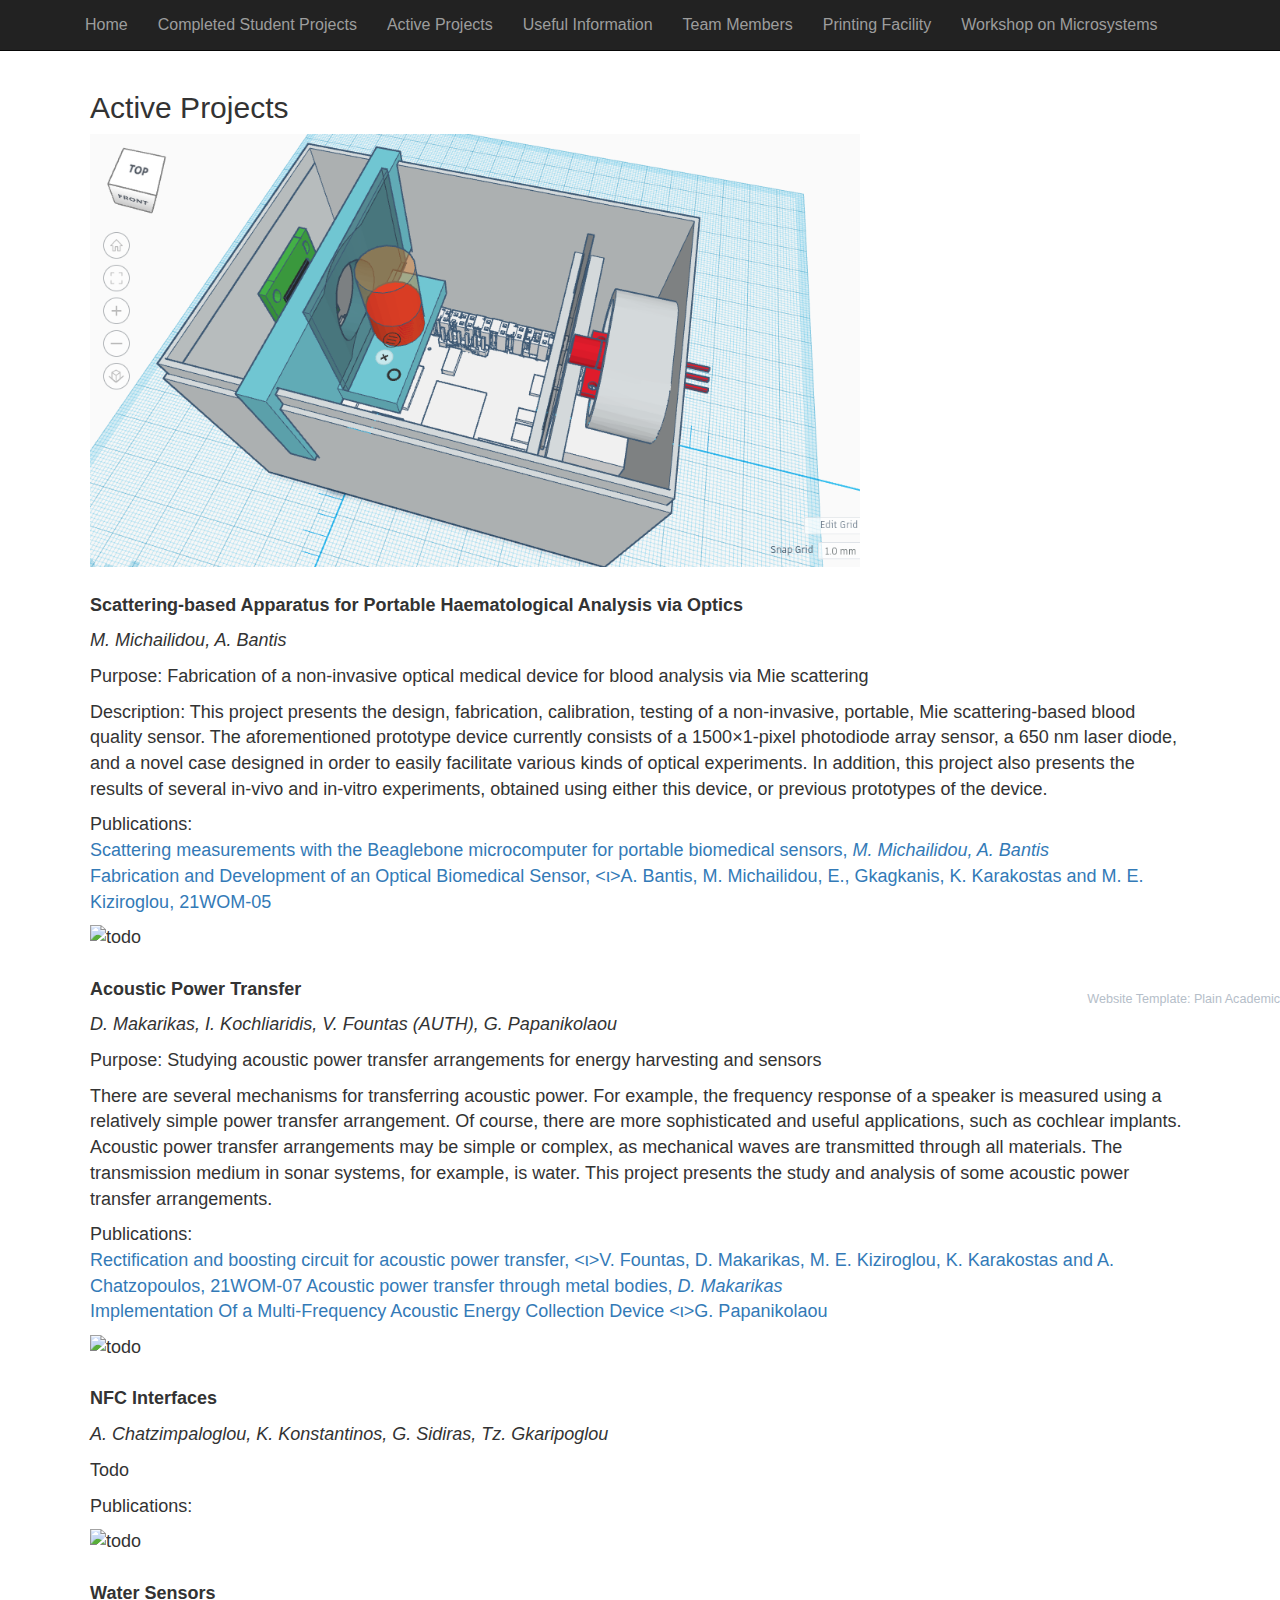
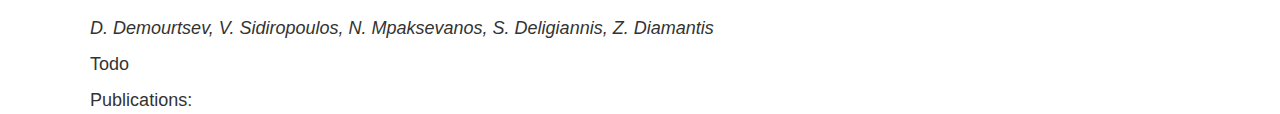
==== curprojects.html @ 22e56cb5 "Mini update (add current project templates)" ====
<!DOCTYPE html>
<!--
    Plain-Academic by Vasilios Mavroudis
    Released under the Simplified BSD License/FreeBSD (2-clause) License.
    https://github.com/mavroudisv/plain-academic
--><html lang="en">
<head>
    <title>Microengineering</title>
    <meta charset="utf-8">
    <meta name="viewport" content="width=device-width, initial-scale=1">
    <link rel="stylesheet" href="bootstrap.min.css">
    <script src="src/jquery.min.js"></script>
    <script src="src/bootstrap.min.js"></script>
    <link href='https://fonts.googleapis.com/css?family=Oswald:700' rel='stylesheet' type='text/css'>
  </head>
  <body>
  
  
  <!-- Navigation -->
      <nav class="navbar navbar-inverse navbar-static-top" role="navigation">
        <div class="container">
          <div class="navbar-header">
            <button type="button" class="navbar-toggle collapsed" data-toggle="collapse" data-target="#bs-example-navbar-collapse-1">
                          <span class="sr-only">Toggle navigation</span>
                          <span class="icon-bar"></span>
                          <span class="icon-bar"></span>
                          <span class="icon-bar"></span>
                      </button>
          </div>
  
          <!-- Collect the nav links, forms, and other content for toggling -->
          <div class="collapse navbar-collapse" id="bs-example-navbar-collapse-1">
            <ul class="nav navbar-nav" style="font-size: 16px;">
              <li><a href="index.html">Home</a></li>
              <li><a href="oldprojects.html">Completed Student Projects</a></li>
              <li><a href="curprojects.html">Active Projects</a></li>
              <li><a href="info.html">Useful Information</a></li>
              <li><a href="members.html">Team Members</a></li>
              <li><a href="printer.html">Printing Facility</a></li>
              <li><a href="http://microengineering.iem.ihu.gr/WoMGREECE2022/index.html">Workshop on Microsystems</a></li> 
            </ul>
          </div>
        </div>
      </nav>
    
    <!-- Page Content -->
      <div class="container">
  
          <div class="row">
                <div class="active-project" style="height: 100vh; font-size: 18px;">   
                  <h2>Active Projects</h2>
                  <img class="img-responsive" src="images/sappho1.webp" width="70%" height="70%" alt="A 3D CAD of the Sappho-PDA device"><br>
                  <p><b>Scattering-based Apparatus for Portable Haematological Analysis via Optics</b></p>
                  <p><i>M. Michailidou, A. Bantis</i></p>
                  <p>Purpose: Fabrication of a non-invasive optical medical device for blood analysis via Mie scattering</p>
                  <p>Description: This project presents the design, fabrication, calibration, testing of a non-invasive, portable, Mie scattering-based blood quality sensor. The aforementioned prototype device currently consists of a 1500×1-pixel photodiode array sensor, a 650 nm laser diode, and a novel case designed in order to easily facilitate various kinds of optical experiments. In addition, this project also presents the results of several in-vivo and in-vitro experiments, obtained using either this device, or previous prototypes of the device.</p>
                  <p>Publications:
                    <br/>
                    <a href="2022MichailidouBantis.pdf" target="_blank">Scattering measurements with the Beaglebone microcomputer for portable biomedical sensors, <i>M. Michailidou, A. Bantis</i></a>
                    <br/>
                    <a href="http://www.microengineering.teithe.gr/WoMGREECE2021/2021_WOM_Proceedings.pdf" target="_blank">Fabrication and Development of an Optical Biomedical Sensor, <ι>A. Bantis, M. Michailidou, E., Gkagkanis, K. Karakostas and M. E. Kiziroglou</i>, 21WOM-05</a>
                  </p>

                  <img class="img-responsive" src="images/todo.webp" width="70%" height="70%" alt="todo"><br>
                  <p><b>Acoustic Power Transfer</b></p>
                  <p><i>D. Makarikas, I. Kochliaridis, V. Fountas (AUTH), G. Papanikolaou</i></p>
                  <p>Purpose: Studying acoustic power transfer arrangements for energy harvesting and sensors</p>
                  <p>There are several mechanisms for transferring acoustic power. For example, the frequency response of a speaker is measured using a relatively simple power transfer arrangement. Of course, there are more sophisticated and useful applications, such as cochlear implants. Acoustic power transfer arrangements may be simple or complex, as mechanical waves are transmitted through all materials. The transmission medium in sonar systems, for example, is water. This project presents the study and analysis of some acoustic power transfer arrangements.</p>
                  <p>Publications:
                    <br/>
                    <a href="http://www.microengineering.teithe.gr/WoMGREECE2021/2021_WOM_Proceedings.pdf" target="_blank"> Rectification and boosting circuit for acoustic power transfer, <ι>V. Fountas, D. Makarikas, M. E. Kiziroglou, K. Karakostas and A. Chatzopoulos</i>, 21WOM-07</a>
                    <a href="2021Makarikas.pdf" target="_blank">Acoustic power transfer through metal bodies, <i>D. Makarikas</i></a>
                    <br/>
                    <a href="2021Papanikolaou.pdf" target="_blank">Implementation Of a Multi-Frequency Acoustic Energy Collection Device <ι>G. Papanikolaou</i></a>
                  </p>

                  <img class="img-responsive" src="images/todo.webp" width="70%" height="70%" alt="todo"><br>
                  <p><b> NFC Interfaces</b></p>
                  <p><i>A. Chatzimpaloglou, K. Konstantinos, G. Sidiras, Tz. Gkaripoglou</i></p>
                  <p>Todo</p>
                  <p>Publications:
                    <br/>
                    <a href="todo"></a>
                  </p>

                  <img class="img-responsive" src="images/todo.webp" width="70%" height="70%" alt="todo"><br>
                  <p><b> Water Sensors</b></p>
                  <p><i>D. Demourtsev, V. Sidiropoulos, N. Mpaksevanos, S. Deligiannis, Z. Diamantis</i></p>
                  <p>Todo</p>
                  <p>Publications:
                    <br/>
                    <a href="todo"></a>
                  </p>
                </div> 
              <!-- Other people may like it too! -->
              
          </div>
          </div>
          <!-- /.container -->
          <a style="color:#b5bec9;font-size:0.9em; float:right;" href="https://github.com/mavroudisv/plain-academic">Website Template: Plain Academic</a> 
      </body>
      
      </html>
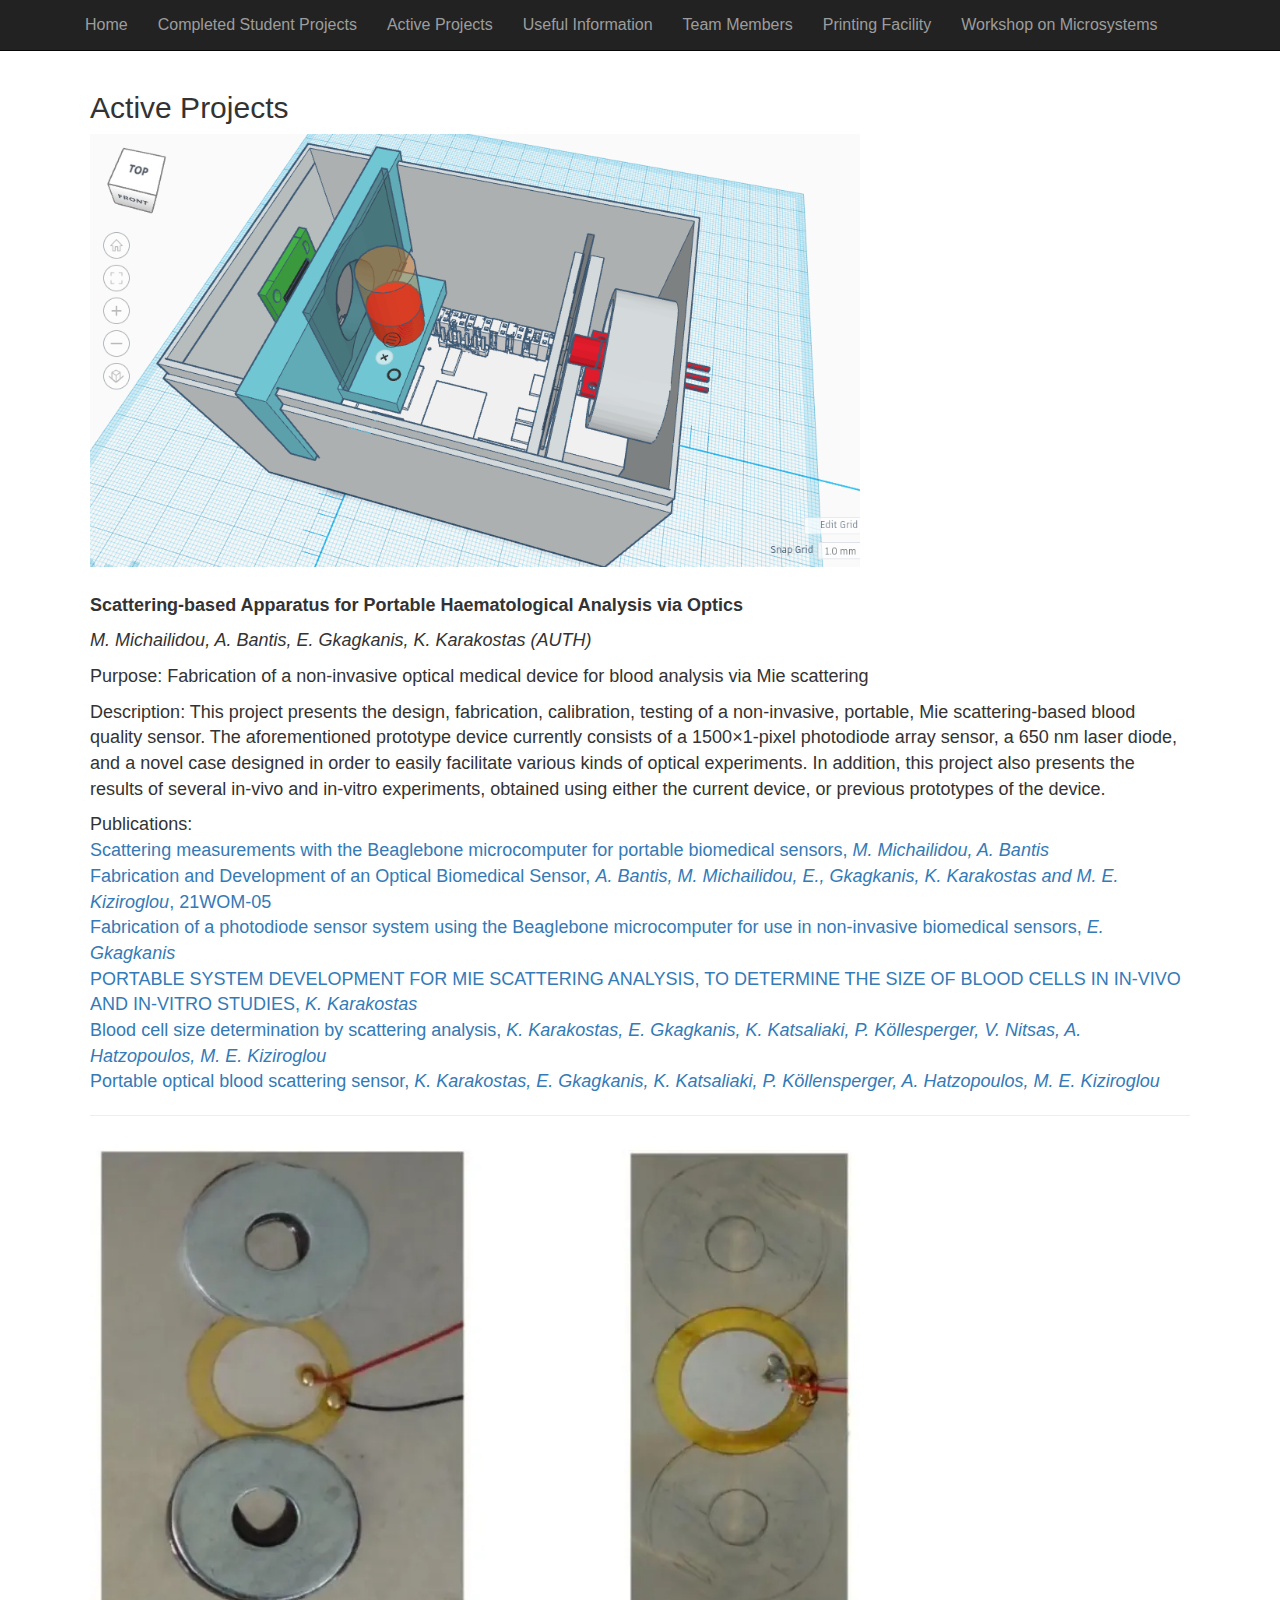
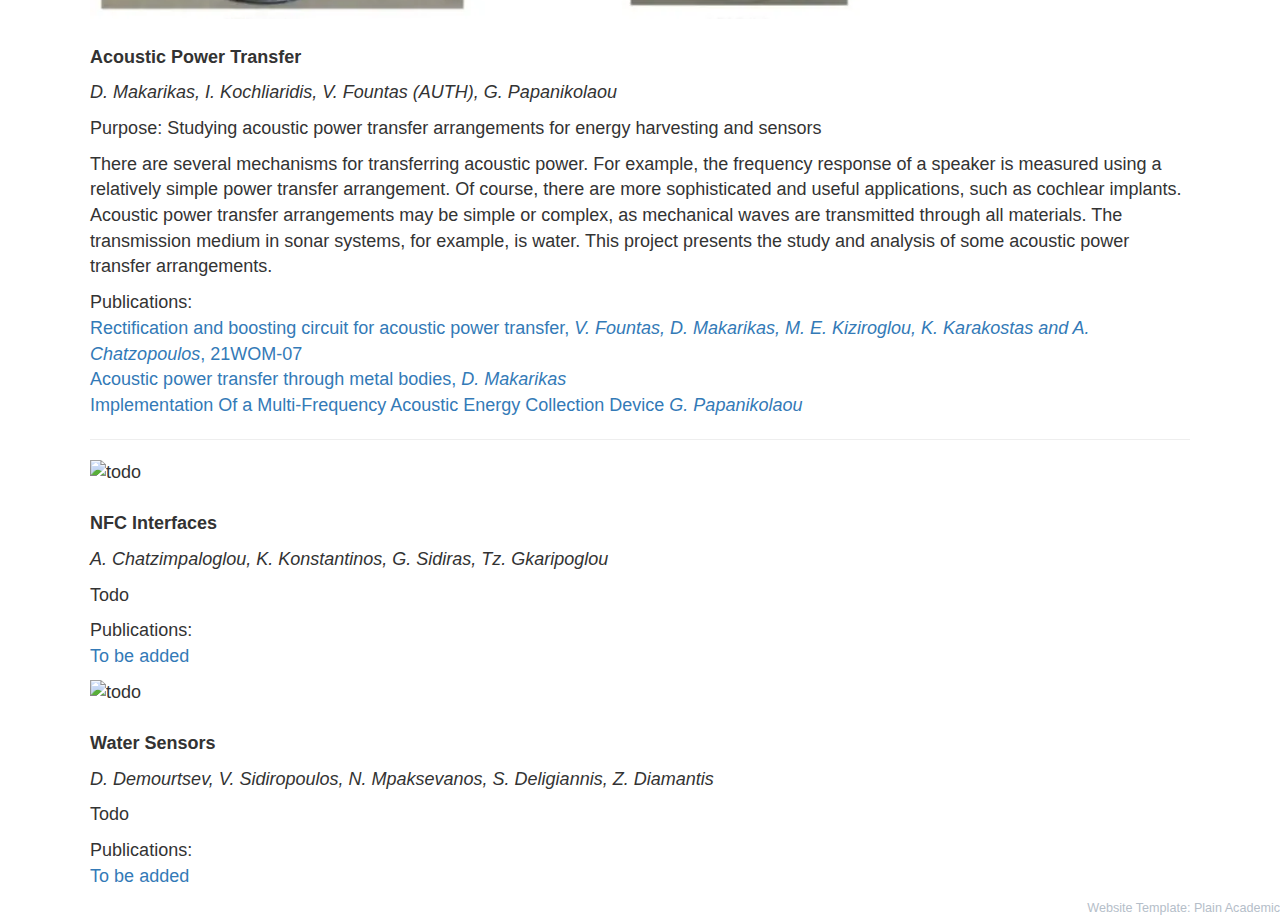
==== commit 00ea6072: "Current projects minor fixes and new content" ====
--- a/curprojects.html
+++ b/curprojects.html
@@ -47,32 +47,46 @@
       <div class="container">
   
           <div class="row">
-                <div class="active-project" style="height: 100vh; font-size: 18px;">   
+                <div class="active-project" style="font-size: 18px;">   
                   <h2>Active Projects</h2>
                   <img class="img-responsive" src="images/sappho1.webp" width="70%" height="70%" alt="A 3D CAD of the Sappho-PDA device"><br>
                   <p><b>Scattering-based Apparatus for Portable Haematological Analysis via Optics</b></p>
-                  <p><i>M. Michailidou, A. Bantis</i></p>
+                  <p><i>M. Michailidou, A. Bantis, E. Gkagkanis, K. Karakostas (AUTH)</i></p>
                   <p>Purpose: Fabrication of a non-invasive optical medical device for blood analysis via Mie scattering</p>
-                  <p>Description: This project presents the design, fabrication, calibration, testing of a non-invasive, portable, Mie scattering-based blood quality sensor. The aforementioned prototype device currently consists of a 1500×1-pixel photodiode array sensor, a 650 nm laser diode, and a novel case designed in order to easily facilitate various kinds of optical experiments. In addition, this project also presents the results of several in-vivo and in-vitro experiments, obtained using either this device, or previous prototypes of the device.</p>
+                  <p>Description: This project presents the design, fabrication, calibration, testing of a non-invasive, portable, Mie scattering-based blood quality sensor. The aforementioned prototype device currently consists of a 1500×1-pixel photodiode array sensor, a 650 nm laser diode, and a novel case designed in order to easily facilitate various kinds of optical experiments. In addition, this project also presents the results of several in-vivo and in-vitro experiments, obtained using either the current device, or previous prototypes of the device.</p>
                   <p>Publications:
                     <br/>
                     <a href="2022MichailidouBantis.pdf" target="_blank">Scattering measurements with the Beaglebone microcomputer for portable biomedical sensors, <i>M. Michailidou, A. Bantis</i></a>
                     <br/>
-                    <a href="http://www.microengineering.teithe.gr/WoMGREECE2021/2021_WOM_Proceedings.pdf" target="_blank">Fabrication and Development of an Optical Biomedical Sensor, <ι>A. Bantis, M. Michailidou, E., Gkagkanis, K. Karakostas and M. E. Kiziroglou</i>, 21WOM-05</a>
+                    <a href="http://www.microengineering.teithe.gr/WoMGREECE2021/2021_WOM_Proceedings.pdf" target="_blank">Fabrication and Development of an Optical Biomedical Sensor, <i>A. Bantis, M. Michailidou, E., Gkagkanis, K. Karakostas and M. E. Kiziroglou</i>, 21WOM-05</a>
+                    <br/>
+                    <a href="2019Gkagkanis.pdf" target="_blank">Fabrication of a photodiode sensor system using the Beaglebone microcomputer for use in non-invasive biomedical sensors, <i>E. Gkagkanis</i></a>
+                    <br/>
+                    <a href="http://ikee.lib.auth.gr/record/305140?ln=el" target="_blank">PORTABLE SYSTEM DEVELOPMENT FOR MIE SCATTERING ANALYSIS, TO DETERMINE THE SIZE OF BLOOD CELLS IN IN-VIVO AND IN-VITRO STUDIES, <i>K. Karakostas</i></a>
+                    <br/>
+                    <a href="https://ieeexplore.ieee.org/abstract/document/8956254" target="_blank">Blood cell size determination by scattering analysis, <i>K. Karakostas, E. Gkagkanis, K. Katsaliaki, P. Köllesperger, V. Nitsas, A. Hatzopoulos, M. E. Kiziroglou</i></a>
+                    <br/>
+                    <a href="https://spiral.imperial.ac.uk/bitstream/10044/1/80633/2/MEE_POBSS_AuthorVersion.pdf" target="_blank">Portable optical blood scattering sensor, <i>K. Karakostas, E. Gkagkanis, K. Katsaliaki, P. Köllensperger, A. Hatzopoulos, M. E. Kiziroglou</i></a>
+                    <br/>
                   </p>
-
-                  <img class="img-responsive" src="images/todo.webp" width="70%" height="70%" alt="todo"><br>
+                  
+                  <hr/>
+                  
+                  <img class="img-responsive" src="images/piezo.webp" width="70%" height="70%" alt="Fabrication and design of a piezoelectric acoustic sensor"><br>
                   <p><b>Acoustic Power Transfer</b></p>
                   <p><i>D. Makarikas, I. Kochliaridis, V. Fountas (AUTH), G. Papanikolaou</i></p>
                   <p>Purpose: Studying acoustic power transfer arrangements for energy harvesting and sensors</p>
                   <p>There are several mechanisms for transferring acoustic power. For example, the frequency response of a speaker is measured using a relatively simple power transfer arrangement. Of course, there are more sophisticated and useful applications, such as cochlear implants. Acoustic power transfer arrangements may be simple or complex, as mechanical waves are transmitted through all materials. The transmission medium in sonar systems, for example, is water. This project presents the study and analysis of some acoustic power transfer arrangements.</p>
                   <p>Publications:
                     <br/>
-                    <a href="http://www.microengineering.teithe.gr/WoMGREECE2021/2021_WOM_Proceedings.pdf" target="_blank"> Rectification and boosting circuit for acoustic power transfer, <ι>V. Fountas, D. Makarikas, M. E. Kiziroglou, K. Karakostas and A. Chatzopoulos</i>, 21WOM-07</a>
+                    <a href="http://www.microengineering.teithe.gr/WoMGREECE2021/2021_WOM_Proceedings.pdf" target="_blank"> Rectification and boosting circuit for acoustic power transfer, <i>V. Fountas, D. Makarikas, M. E. Kiziroglou, K. Karakostas and A. Chatzopoulos</i>, 21WOM-07</a>
+                    <br/>
                     <a href="2021Makarikas.pdf" target="_blank">Acoustic power transfer through metal bodies, <i>D. Makarikas</i></a>
                     <br/>
-                    <a href="2021Papanikolaou.pdf" target="_blank">Implementation Of a Multi-Frequency Acoustic Energy Collection Device <ι>G. Papanikolaou</i></a>
+                    <a href="2021Papanikolaou.pdf" target="_blank">Implementation Of a Multi-Frequency Acoustic Energy Collection Device <i>G. Papanikolaou</i></a>
                   </p>
+
+                  <hr/>
 
                   <img class="img-responsive" src="images/todo.webp" width="70%" height="70%" alt="todo"><br>
                   <p><b> NFC Interfaces</b></p>
@@ -80,7 +94,7 @@
                   <p>Todo</p>
                   <p>Publications:
                     <br/>
-                    <a href="todo"></a>
+                    <a href="">To be added</a>
                   </p>
 
                   <img class="img-responsive" src="images/todo.webp" width="70%" height="70%" alt="todo"><br>
@@ -89,7 +103,7 @@
                   <p>Todo</p>
                   <p>Publications:
                     <br/>
-                    <a href="todo"></a>
+                    <a href="">To be added</a>
                   </p>
                 </div> 
               <!-- Other people may like it too! -->
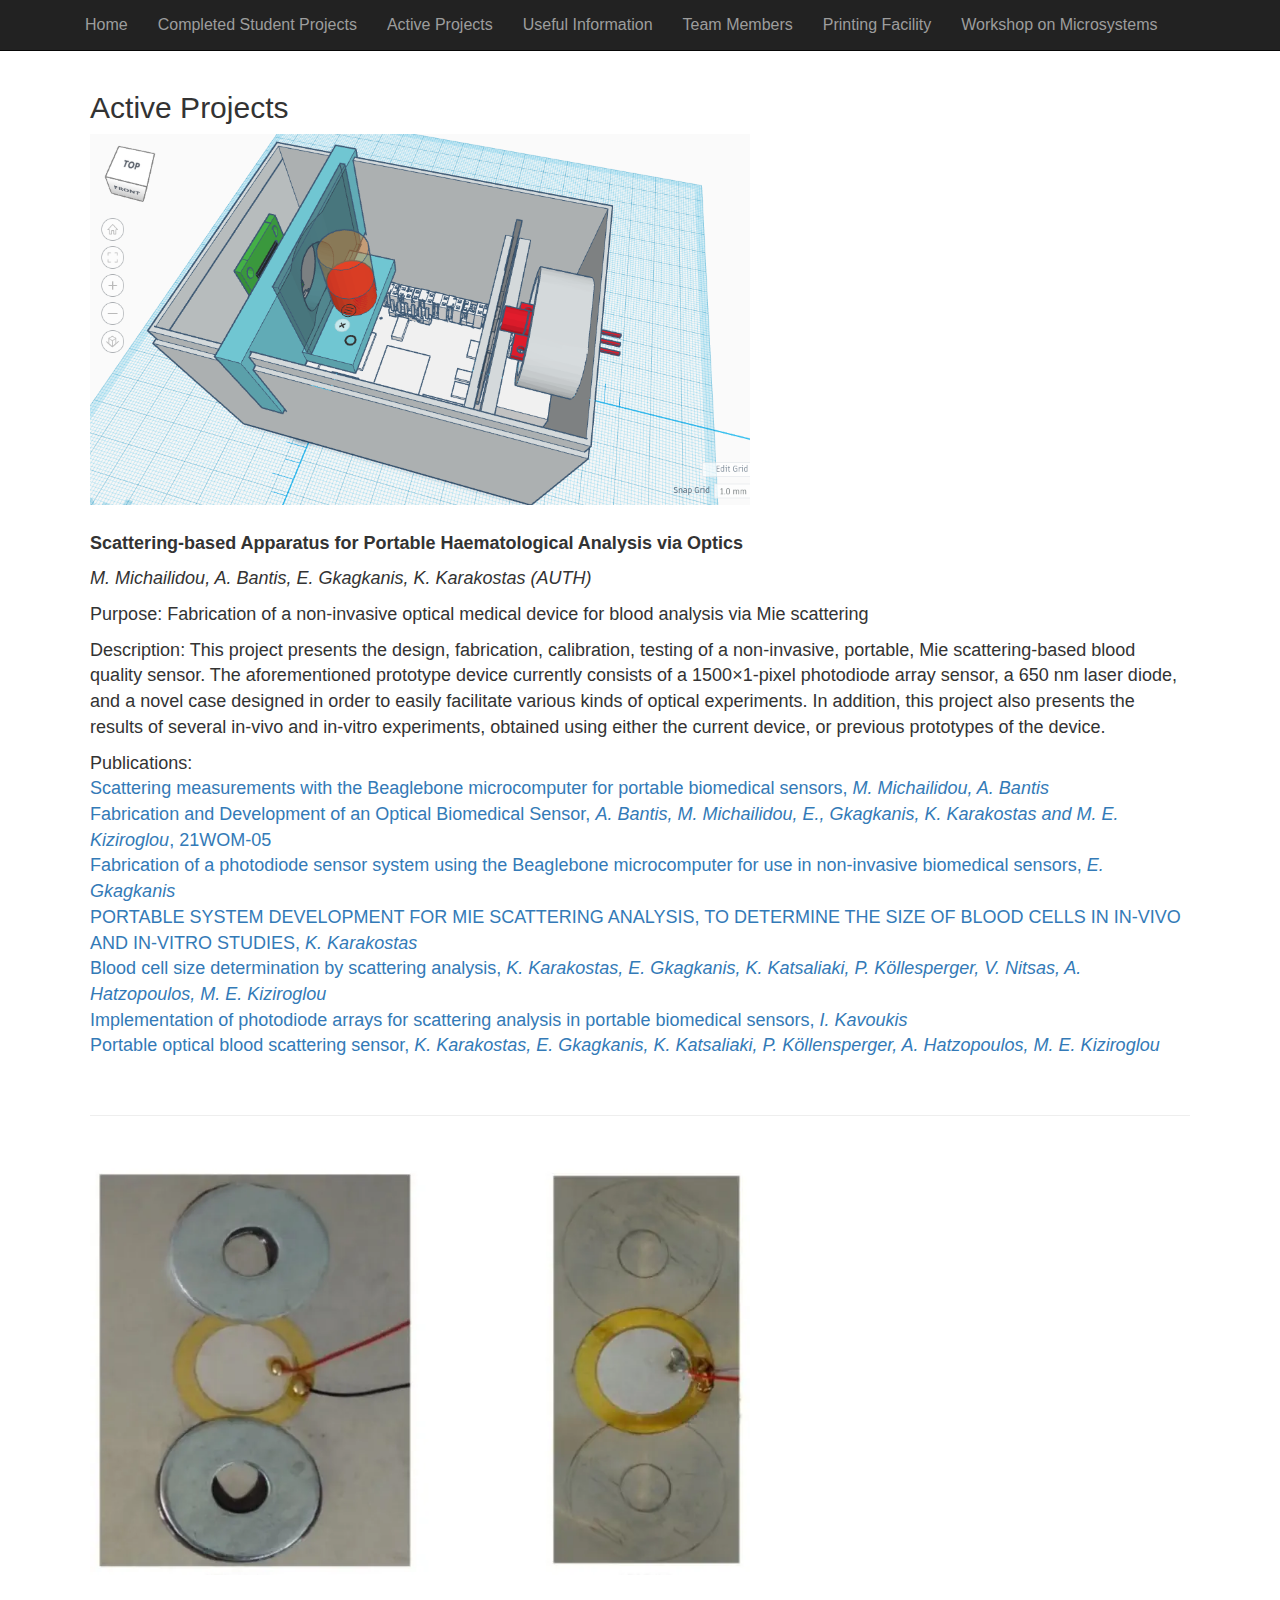
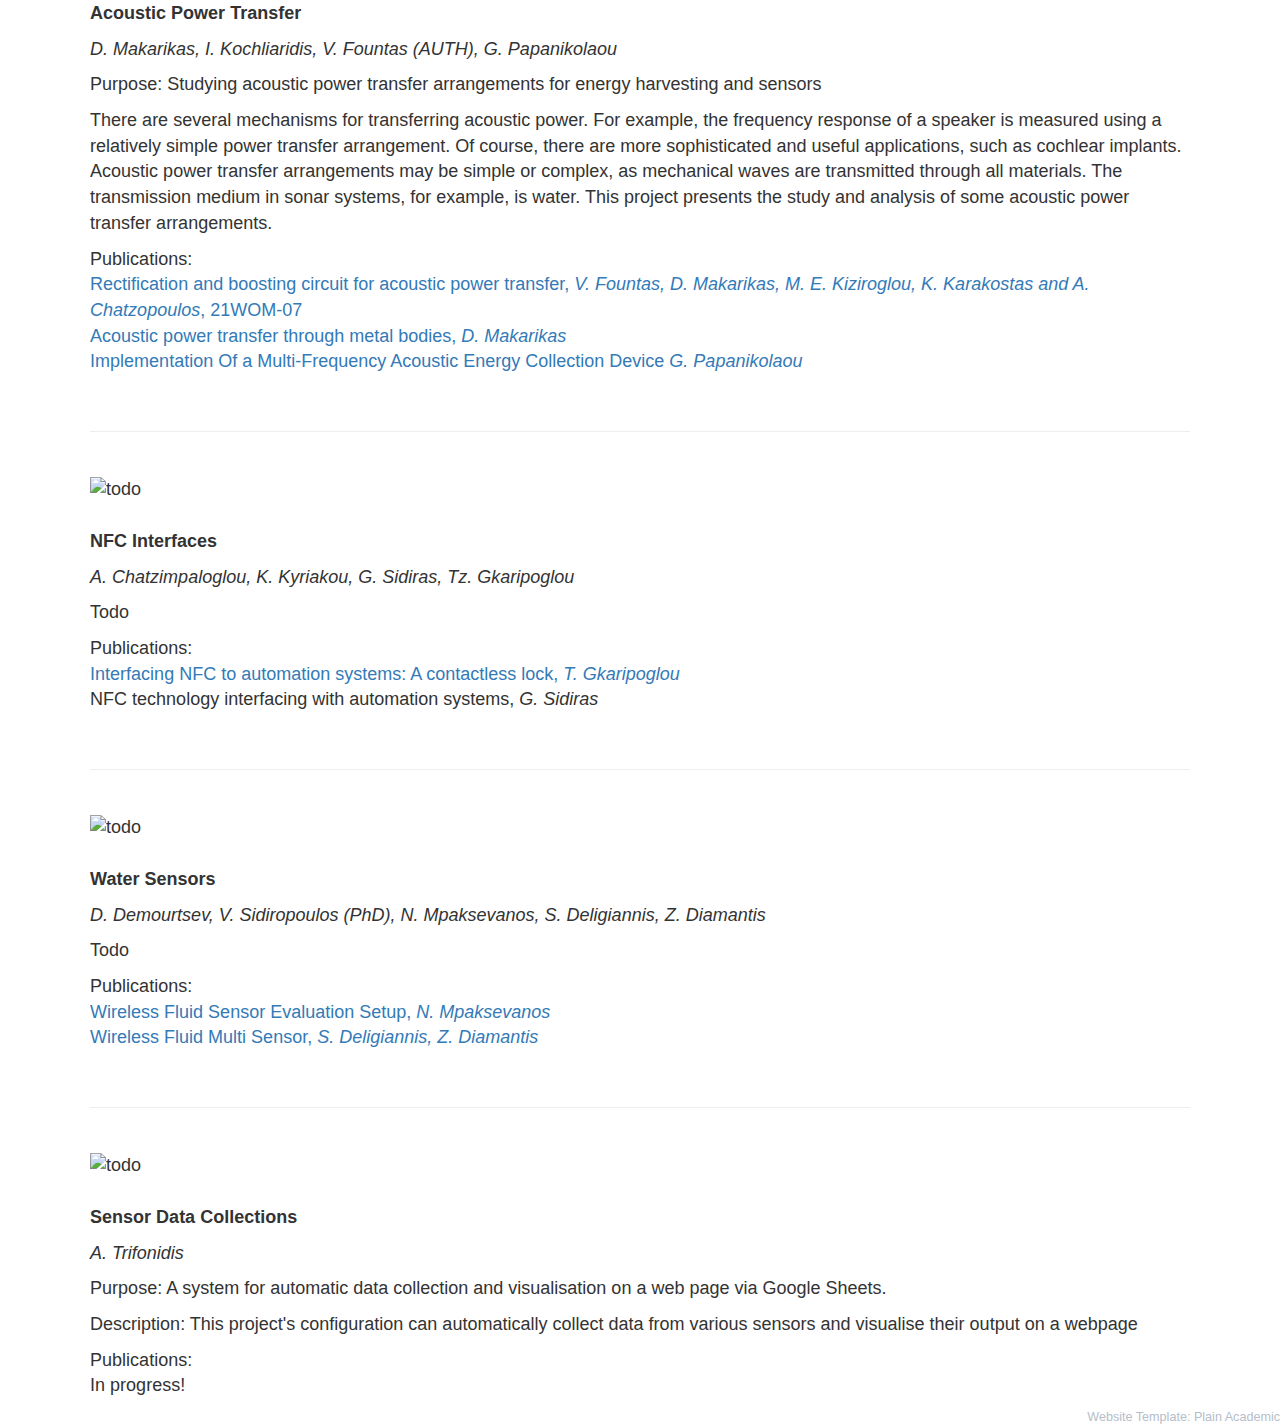
==== commit c346044a: "Finish curprojects v1" ====
--- a/curprojects.html
+++ b/curprojects.html
@@ -11,7 +11,6 @@
     <link rel="stylesheet" href="bootstrap.min.css">
     <script src="src/jquery.min.js"></script>
     <script src="src/bootstrap.min.js"></script>
-    <link href='https://fonts.googleapis.com/css?family=Oswald:700' rel='stylesheet' type='text/css'>
   </head>
   <body>
   
@@ -49,30 +48,32 @@
           <div class="row">
                 <div class="active-project" style="font-size: 18px;">   
                   <h2>Active Projects</h2>
-                  <img class="img-responsive" src="images/sappho1.webp" width="70%" height="70%" alt="A 3D CAD of the Sappho-PDA device"><br>
+                  <img class="img-responsive" src="images/sappho1.webp" width="60%" height="60%" alt="A 3D CAD of the Sappho-PDA device"><br>
                   <p><b>Scattering-based Apparatus for Portable Haematological Analysis via Optics</b></p>
                   <p><i>M. Michailidou, A. Bantis, E. Gkagkanis, K. Karakostas (AUTH)</i></p>
                   <p>Purpose: Fabrication of a non-invasive optical medical device for blood analysis via Mie scattering</p>
                   <p>Description: This project presents the design, fabrication, calibration, testing of a non-invasive, portable, Mie scattering-based blood quality sensor. The aforementioned prototype device currently consists of a 1500×1-pixel photodiode array sensor, a 650 nm laser diode, and a novel case designed in order to easily facilitate various kinds of optical experiments. In addition, this project also presents the results of several in-vivo and in-vitro experiments, obtained using either the current device, or previous prototypes of the device.</p>
                   <p>Publications:
                     <br/>
-                    <a href="2022MichailidouBantis.pdf" target="_blank">Scattering measurements with the Beaglebone microcomputer for portable biomedical sensors, <i>M. Michailidou, A. Bantis</i></a>
+                    <a href="repo/2022MichailidouBantis.pdf" target="_blank">Scattering measurements with the Beaglebone microcomputer for portable biomedical sensors, <i>M. Michailidou, A. Bantis</i></a>
                     <br/>
                     <a href="http://www.microengineering.teithe.gr/WoMGREECE2021/2021_WOM_Proceedings.pdf" target="_blank">Fabrication and Development of an Optical Biomedical Sensor, <i>A. Bantis, M. Michailidou, E., Gkagkanis, K. Karakostas and M. E. Kiziroglou</i>, 21WOM-05</a>
                     <br/>
-                    <a href="2019Gkagkanis.pdf" target="_blank">Fabrication of a photodiode sensor system using the Beaglebone microcomputer for use in non-invasive biomedical sensors, <i>E. Gkagkanis</i></a>
+                    <a href="repo/2019Gkagkanis.pdf" target="_blank">Fabrication of a photodiode sensor system using the Beaglebone microcomputer for use in non-invasive biomedical sensors, <i>E. Gkagkanis</i></a>
                     <br/>
                     <a href="http://ikee.lib.auth.gr/record/305140?ln=el" target="_blank">PORTABLE SYSTEM DEVELOPMENT FOR MIE SCATTERING ANALYSIS, TO DETERMINE THE SIZE OF BLOOD CELLS IN IN-VIVO AND IN-VITRO STUDIES, <i>K. Karakostas</i></a>
                     <br/>
                     <a href="https://ieeexplore.ieee.org/abstract/document/8956254" target="_blank">Blood cell size determination by scattering analysis, <i>K. Karakostas, E. Gkagkanis, K. Katsaliaki, P. Köllesperger, V. Nitsas, A. Hatzopoulos, M. E. Kiziroglou</i></a>
                     <br/>
+                    <a href="repo/2020Kavoukis.pdf" target="_blank">Implementation of photodiode arrays for scattering analysis in portable biomedical sensors, <i>I. Kavoukis</i></a>
+                    <br/>
                     <a href="https://spiral.imperial.ac.uk/bitstream/10044/1/80633/2/MEE_POBSS_AuthorVersion.pdf" target="_blank">Portable optical blood scattering sensor, <i>K. Karakostas, E. Gkagkanis, K. Katsaliaki, P. Köllensperger, A. Hatzopoulos, M. E. Kiziroglou</i></a>
                     <br/>
                   </p>
-                  
+                  <br/>
                   <hr/>
-                  
-                  <img class="img-responsive" src="images/piezo.webp" width="70%" height="70%" alt="Fabrication and design of a piezoelectric acoustic sensor"><br>
+                  <br/>
+                  <img class="img-responsive" src="images/piezo.webp" width="60%" height="60%" alt="Fabrication and design of a piezoelectric acoustic sensor"><br>
                   <p><b>Acoustic Power Transfer</b></p>
                   <p><i>D. Makarikas, I. Kochliaridis, V. Fountas (AUTH), G. Papanikolaou</i></p>
                   <p>Purpose: Studying acoustic power transfer arrangements for energy harvesting and sensors</p>
@@ -81,29 +82,47 @@
                     <br/>
                     <a href="http://www.microengineering.teithe.gr/WoMGREECE2021/2021_WOM_Proceedings.pdf" target="_blank"> Rectification and boosting circuit for acoustic power transfer, <i>V. Fountas, D. Makarikas, M. E. Kiziroglou, K. Karakostas and A. Chatzopoulos</i>, 21WOM-07</a>
                     <br/>
-                    <a href="2021Makarikas.pdf" target="_blank">Acoustic power transfer through metal bodies, <i>D. Makarikas</i></a>
+                    <a href="repo/2021Makarikas.pdf" target="_blank">Acoustic power transfer through metal bodies, <i>D. Makarikas</i></a>
                     <br/>
-                    <a href="2021Papanikolaou.pdf" target="_blank">Implementation Of a Multi-Frequency Acoustic Energy Collection Device <i>G. Papanikolaou</i></a>
+                    <a href="repo/2021Papanikolaou.pdf" target="_blank">Implementation Of a Multi-Frequency Acoustic Energy Collection Device <i>G. Papanikolaou</i></a>
                   </p>
-
+                  <br/>
                   <hr/>
-
-                  <img class="img-responsive" src="images/todo.webp" width="70%" height="70%" alt="todo"><br>
+                  <br/>
+                  <img class="img-responsive" src="images/nfc.png" width="60%" height="60%" alt="todo"><br>
                   <p><b> NFC Interfaces</b></p>
-                  <p><i>A. Chatzimpaloglou, K. Konstantinos, G. Sidiras, Tz. Gkaripoglou</i></p>
+                  <p><i>A. Chatzimpaloglou, K. Kyriakou, G. Sidiras, Tz. Gkaripoglou</i></p>
                   <p>Todo</p>
                   <p>Publications:
                     <br/>
-                    <a href="">To be added</a>
+                    <a href="repo/2022Gkaripoglou.pdf" target="_blank">Interfacing NFC to automation systems: A contactless lock, <i>T. Gkaripoglou</i></a>
+                    <br/>
+                    NFC technology interfacing with automation systems, <i>G. Sidiras</i>
                   </p>
-
-                  <img class="img-responsive" src="images/todo.webp" width="70%" height="70%" alt="todo"><br>
+                  <br/>
+                  <hr/>
+                  <br/>
+                  <img class="img-responsive" src="images/flow.png" width="60%" height="60%" alt="todo"><br>
                   <p><b> Water Sensors</b></p>
-                  <p><i>D. Demourtsev, V. Sidiropoulos, N. Mpaksevanos, S. Deligiannis, Z. Diamantis</i></p>
+                  <p><i>D. Demourtsev, V. Sidiropoulos (PhD), N. Mpaksevanos, S. Deligiannis, Z. Diamantis</i></p>
                   <p>Todo</p>
                   <p>Publications:
                     <br/>
-                    <a href="">To be added</a>
+                    <a href="repo/2021Mpaksevanos.pdf" target="_blank">Wireless Fluid Sensor Evaluation Setup, <i>N. Mpaksevanos</i></a>
+                    <br/>
+                    <a href="repo/2021DeligiannisDiamantis.pdf" target="_blank">Wireless Fluid Multi Sensor, <i>S. Deligiannis, Z. Diamantis</i></a>
+                  </p>
+                  <br/>
+                  <hr/>
+                  <br/>
+                  <img class="img-responsive" src="images/sample.png" width="60%" height="60%" alt="todo"><br>
+                  <p><b>Sensor Data Collections</b></p>
+                  <p><i>A. Trifonidis</i></p>
+                  <p>Purpose: A system for automatic data collection and visualisation on a web page via Google Sheets.</p>
+                  <p>Description: This project's configuration can automatically collect data from various sensors and visualise their output on a webpage</p>
+                  <p>Publications:
+                    <br/>
+                    In progress!
                   </p>
                 </div> 
               <!-- Other people may like it too! -->
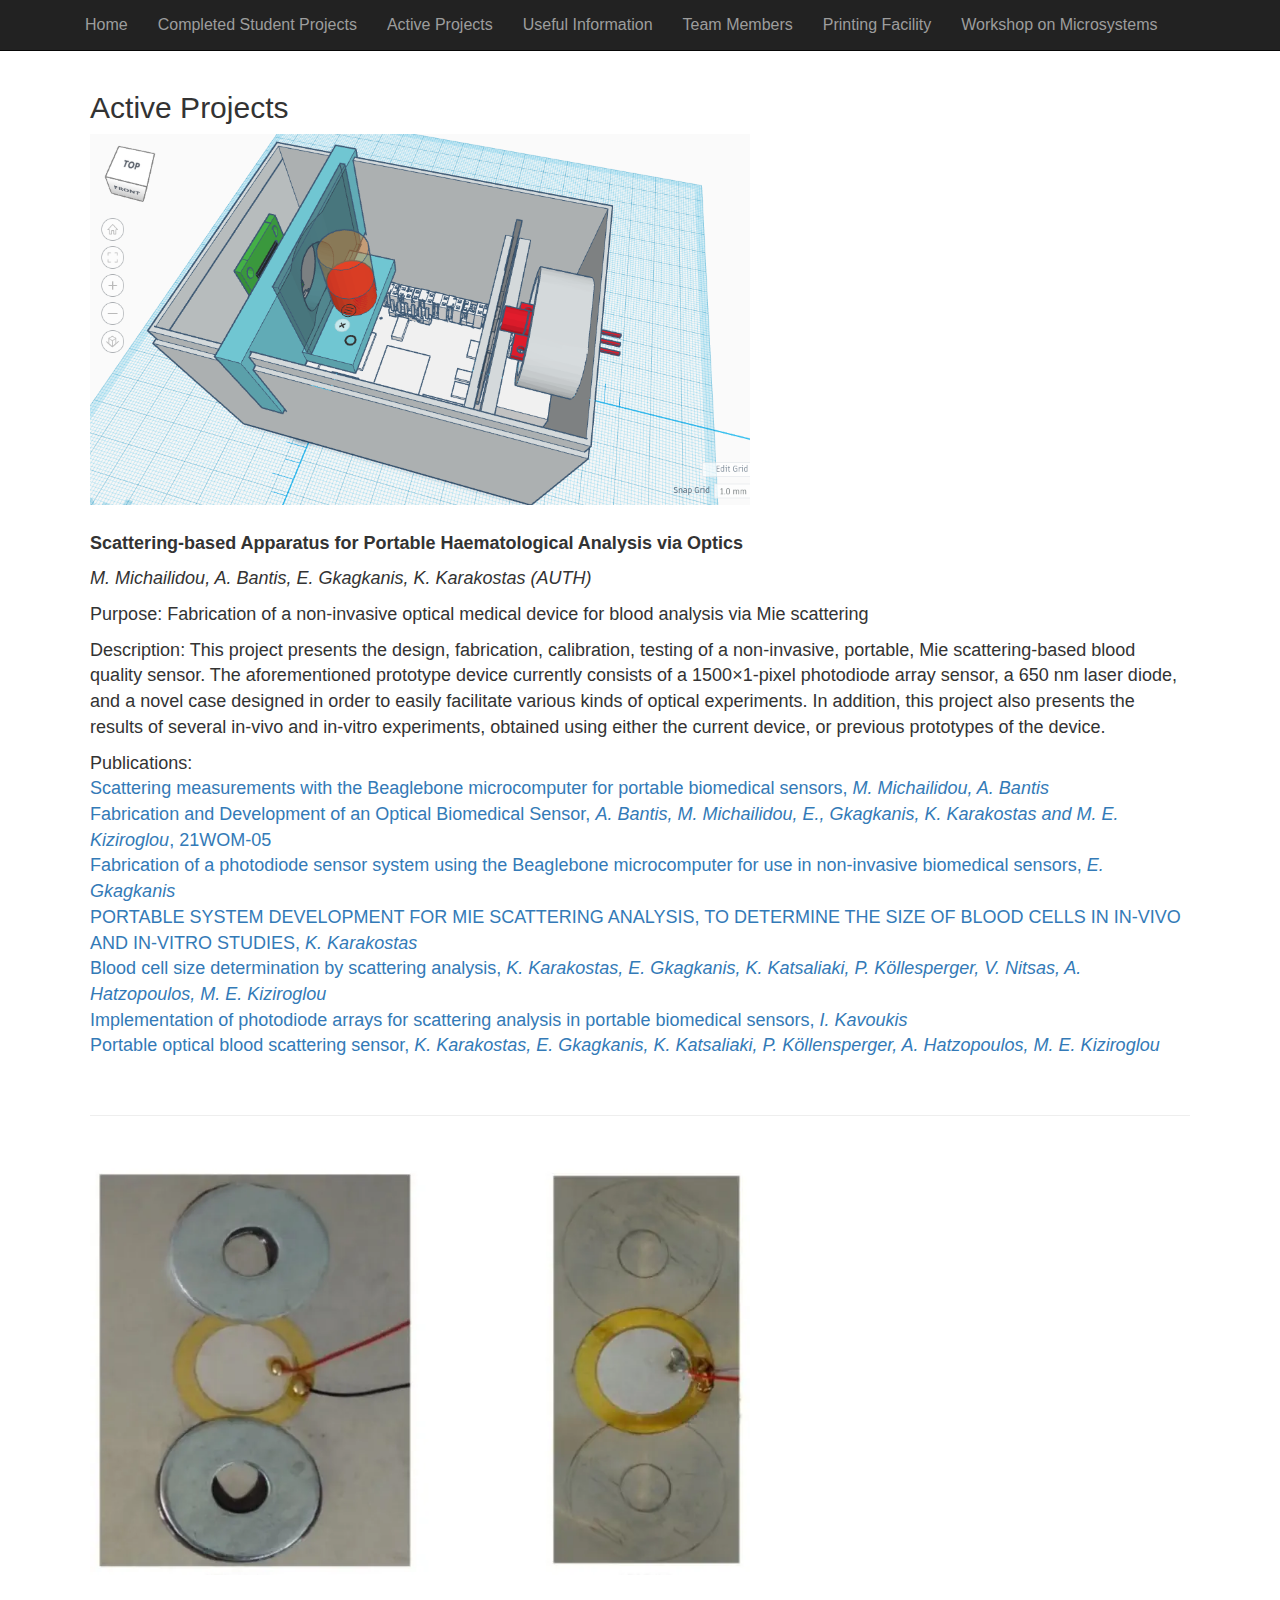
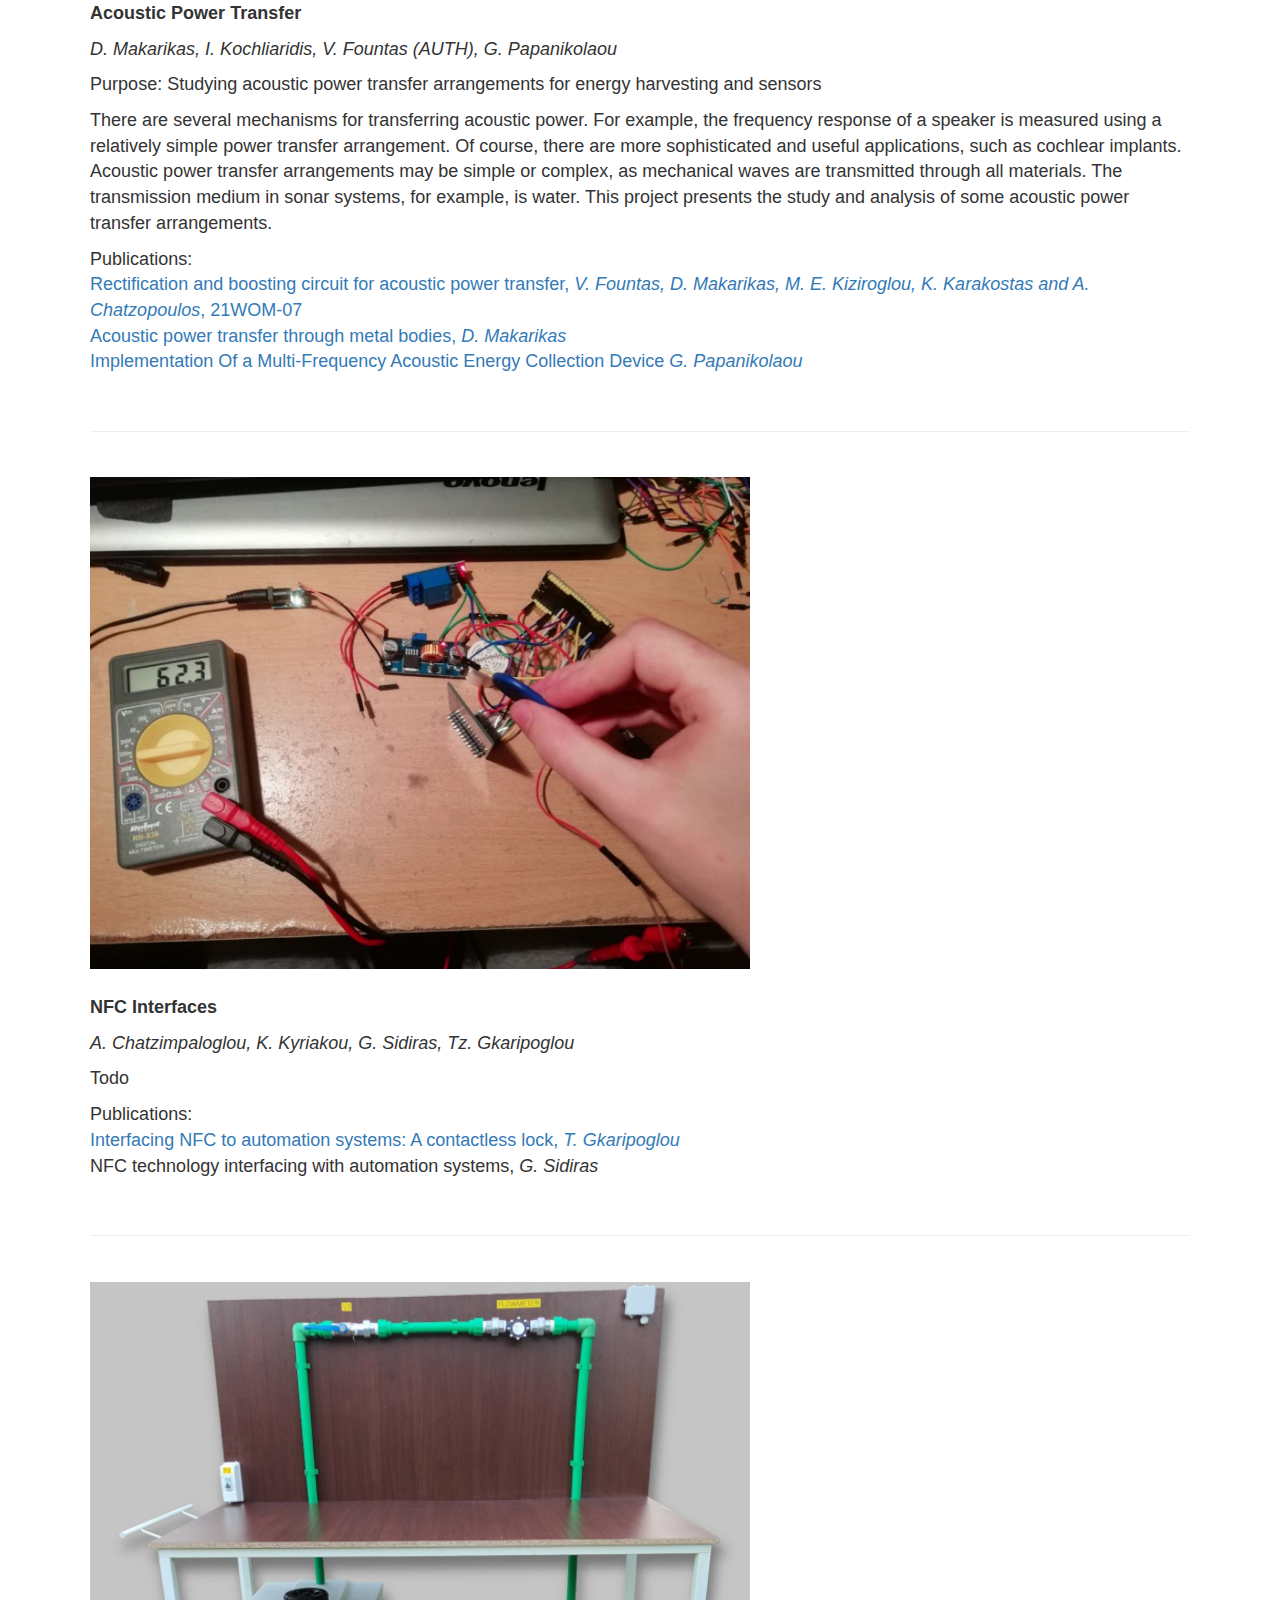
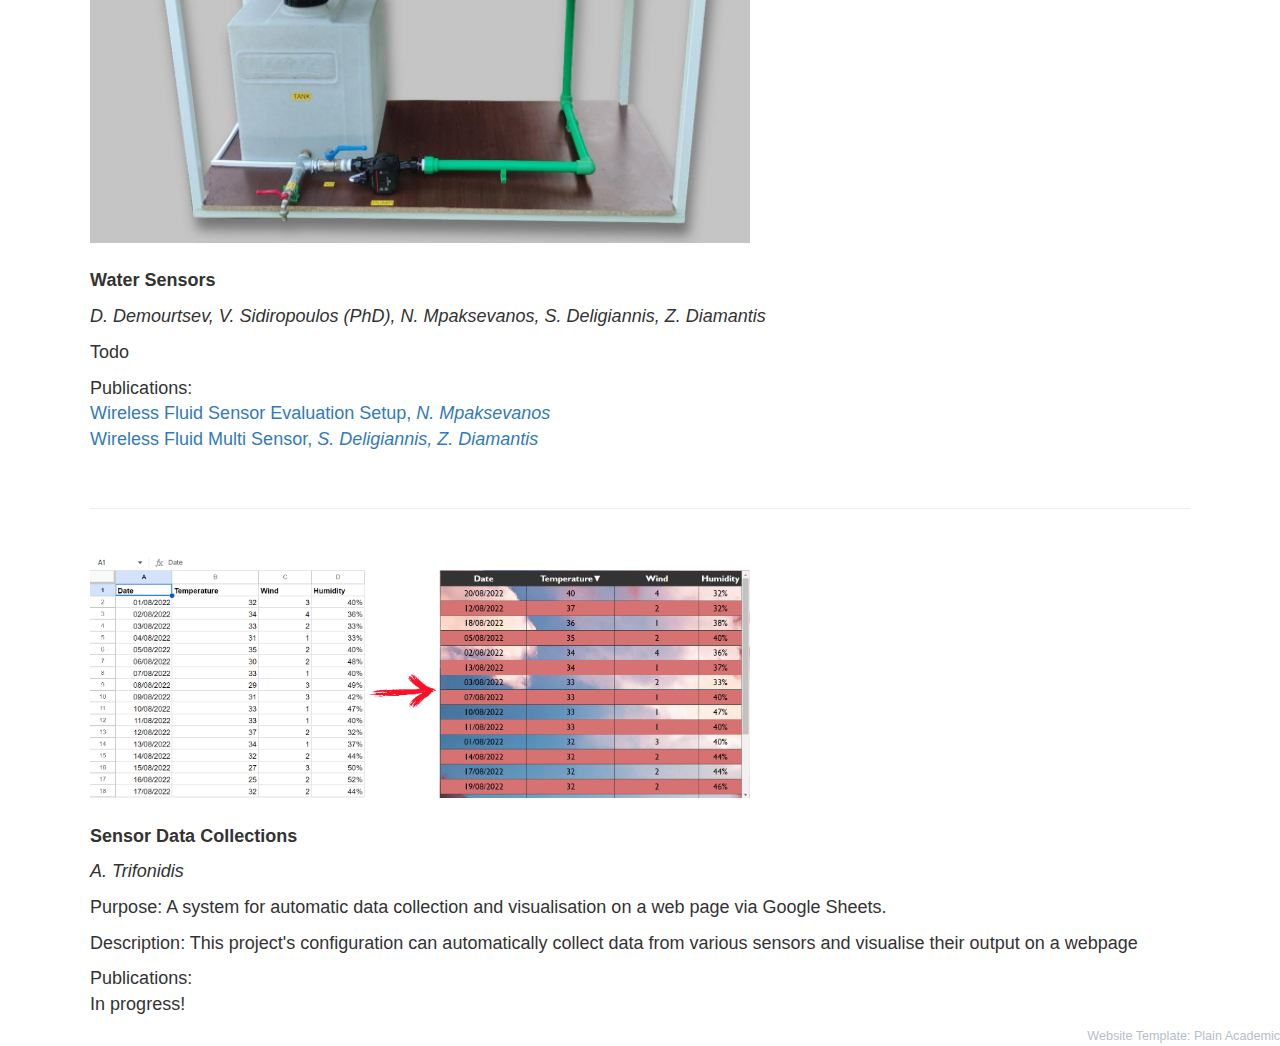
==== commit f3d9fd45: "HTML5 compliance" ====
--- a/curprojects.html
+++ b/curprojects.html
@@ -16,7 +16,7 @@
   
   
   <!-- Navigation -->
-      <nav class="navbar navbar-inverse navbar-static-top" role="navigation">
+      <nav class="navbar navbar-inverse navbar-static-top">
         <div class="container">
           <div class="navbar-header">
             <button type="button" class="navbar-toggle collapsed" data-toggle="collapse" data-target="#bs-example-navbar-collapse-1">
@@ -48,80 +48,80 @@
           <div class="row">
                 <div class="active-project" style="font-size: 18px;">   
                   <h2>Active Projects</h2>
-                  <img class="img-responsive" src="images/sappho1.webp" width="60%" height="60%" alt="A 3D CAD of the Sappho-PDA device"><br>
+                  <img class="img-responsive" src="images/sappho1.webp" style="width: 60%; height: 60%;" alt="A 3D CAD of the Sappho-PDA device"><br>
                   <p><b>Scattering-based Apparatus for Portable Haematological Analysis via Optics</b></p>
                   <p><i>M. Michailidou, A. Bantis, E. Gkagkanis, K. Karakostas (AUTH)</i></p>
                   <p>Purpose: Fabrication of a non-invasive optical medical device for blood analysis via Mie scattering</p>
                   <p>Description: This project presents the design, fabrication, calibration, testing of a non-invasive, portable, Mie scattering-based blood quality sensor. The aforementioned prototype device currently consists of a 1500×1-pixel photodiode array sensor, a 650 nm laser diode, and a novel case designed in order to easily facilitate various kinds of optical experiments. In addition, this project also presents the results of several in-vivo and in-vitro experiments, obtained using either the current device, or previous prototypes of the device.</p>
                   <p>Publications:
-                    <br/>
+                    <br>
                     <a href="repo/2022MichailidouBantis.pdf" target="_blank">Scattering measurements with the Beaglebone microcomputer for portable biomedical sensors, <i>M. Michailidou, A. Bantis</i></a>
-                    <br/>
+                    <br>
                     <a href="http://www.microengineering.teithe.gr/WoMGREECE2021/2021_WOM_Proceedings.pdf" target="_blank">Fabrication and Development of an Optical Biomedical Sensor, <i>A. Bantis, M. Michailidou, E., Gkagkanis, K. Karakostas and M. E. Kiziroglou</i>, 21WOM-05</a>
-                    <br/>
+                    <br>
                     <a href="repo/2019Gkagkanis.pdf" target="_blank">Fabrication of a photodiode sensor system using the Beaglebone microcomputer for use in non-invasive biomedical sensors, <i>E. Gkagkanis</i></a>
-                    <br/>
+                    <br>
                     <a href="http://ikee.lib.auth.gr/record/305140?ln=el" target="_blank">PORTABLE SYSTEM DEVELOPMENT FOR MIE SCATTERING ANALYSIS, TO DETERMINE THE SIZE OF BLOOD CELLS IN IN-VIVO AND IN-VITRO STUDIES, <i>K. Karakostas</i></a>
-                    <br/>
+                    <br>
                     <a href="https://ieeexplore.ieee.org/abstract/document/8956254" target="_blank">Blood cell size determination by scattering analysis, <i>K. Karakostas, E. Gkagkanis, K. Katsaliaki, P. Köllesperger, V. Nitsas, A. Hatzopoulos, M. E. Kiziroglou</i></a>
-                    <br/>
+                    <br>
                     <a href="repo/2020Kavoukis.pdf" target="_blank">Implementation of photodiode arrays for scattering analysis in portable biomedical sensors, <i>I. Kavoukis</i></a>
-                    <br/>
+                    <br>
                     <a href="https://spiral.imperial.ac.uk/bitstream/10044/1/80633/2/MEE_POBSS_AuthorVersion.pdf" target="_blank">Portable optical blood scattering sensor, <i>K. Karakostas, E. Gkagkanis, K. Katsaliaki, P. Köllensperger, A. Hatzopoulos, M. E. Kiziroglou</i></a>
-                    <br/>
+                    <br>
                   </p>
-                  <br/>
-                  <hr/>
-                  <br/>
-                  <img class="img-responsive" src="images/piezo.webp" width="60%" height="60%" alt="Fabrication and design of a piezoelectric acoustic sensor"><br>
+                  <br>
+                  <hr>
+                  <br>
+                  <img class="img-responsive" src="images/piezo.webp" style="width: 60%; height: 60%;" alt="Fabrication and design of a piezoelectric acoustic sensor"><br>
                   <p><b>Acoustic Power Transfer</b></p>
                   <p><i>D. Makarikas, I. Kochliaridis, V. Fountas (AUTH), G. Papanikolaou</i></p>
                   <p>Purpose: Studying acoustic power transfer arrangements for energy harvesting and sensors</p>
                   <p>There are several mechanisms for transferring acoustic power. For example, the frequency response of a speaker is measured using a relatively simple power transfer arrangement. Of course, there are more sophisticated and useful applications, such as cochlear implants. Acoustic power transfer arrangements may be simple or complex, as mechanical waves are transmitted through all materials. The transmission medium in sonar systems, for example, is water. This project presents the study and analysis of some acoustic power transfer arrangements.</p>
                   <p>Publications:
-                    <br/>
+                    <br>
                     <a href="http://www.microengineering.teithe.gr/WoMGREECE2021/2021_WOM_Proceedings.pdf" target="_blank"> Rectification and boosting circuit for acoustic power transfer, <i>V. Fountas, D. Makarikas, M. E. Kiziroglou, K. Karakostas and A. Chatzopoulos</i>, 21WOM-07</a>
-                    <br/>
+                    <br>
                     <a href="repo/2021Makarikas.pdf" target="_blank">Acoustic power transfer through metal bodies, <i>D. Makarikas</i></a>
-                    <br/>
+                    <br>
                     <a href="repo/2021Papanikolaou.pdf" target="_blank">Implementation Of a Multi-Frequency Acoustic Energy Collection Device <i>G. Papanikolaou</i></a>
                   </p>
-                  <br/>
-                  <hr/>
-                  <br/>
-                  <img class="img-responsive" src="images/nfc.png" width="60%" height="60%" alt="todo"><br>
+                  <br>
+                  <hr>
+                  <br>
+                  <img class="img-responsive" src="images/nfc.png" style="width: 60%; height: 60%;" alt="todo"><br>
                   <p><b> NFC Interfaces</b></p>
                   <p><i>A. Chatzimpaloglou, K. Kyriakou, G. Sidiras, Tz. Gkaripoglou</i></p>
                   <p>Todo</p>
                   <p>Publications:
-                    <br/>
+                    <br>
                     <a href="repo/2022Gkaripoglou.pdf" target="_blank">Interfacing NFC to automation systems: A contactless lock, <i>T. Gkaripoglou</i></a>
-                    <br/>
+                    <br>
                     NFC technology interfacing with automation systems, <i>G. Sidiras</i>
                   </p>
-                  <br/>
-                  <hr/>
-                  <br/>
-                  <img class="img-responsive" src="images/flow.png" width="60%" height="60%" alt="todo"><br>
+                  <br>
+                  <hr>
+                  <br>
+                  <img class="img-responsive" src="images/flow.png" style="width: 60%; height: 60%;" alt="todo"><br>
                   <p><b> Water Sensors</b></p>
                   <p><i>D. Demourtsev, V. Sidiropoulos (PhD), N. Mpaksevanos, S. Deligiannis, Z. Diamantis</i></p>
                   <p>Todo</p>
                   <p>Publications:
-                    <br/>
+                    <br>
                     <a href="repo/2021Mpaksevanos.pdf" target="_blank">Wireless Fluid Sensor Evaluation Setup, <i>N. Mpaksevanos</i></a>
-                    <br/>
+                    <br>
                     <a href="repo/2021DeligiannisDiamantis.pdf" target="_blank">Wireless Fluid Multi Sensor, <i>S. Deligiannis, Z. Diamantis</i></a>
                   </p>
-                  <br/>
-                  <hr/>
-                  <br/>
-                  <img class="img-responsive" src="images/sample.png" width="60%" height="60%" alt="todo"><br>
+                  <br>
+                  <hr>
+                  <br>
+                  <img class="img-responsive" src="images/sample.png" style="width: 60%; height: 60%;" alt="todo"><br>
                   <p><b>Sensor Data Collections</b></p>
                   <p><i>A. Trifonidis</i></p>
                   <p>Purpose: A system for automatic data collection and visualisation on a web page via Google Sheets.</p>
                   <p>Description: This project's configuration can automatically collect data from various sensors and visualise their output on a webpage</p>
                   <p>Publications:
-                    <br/>
+                    <br>
                     In progress!
                   </p>
                 </div> 
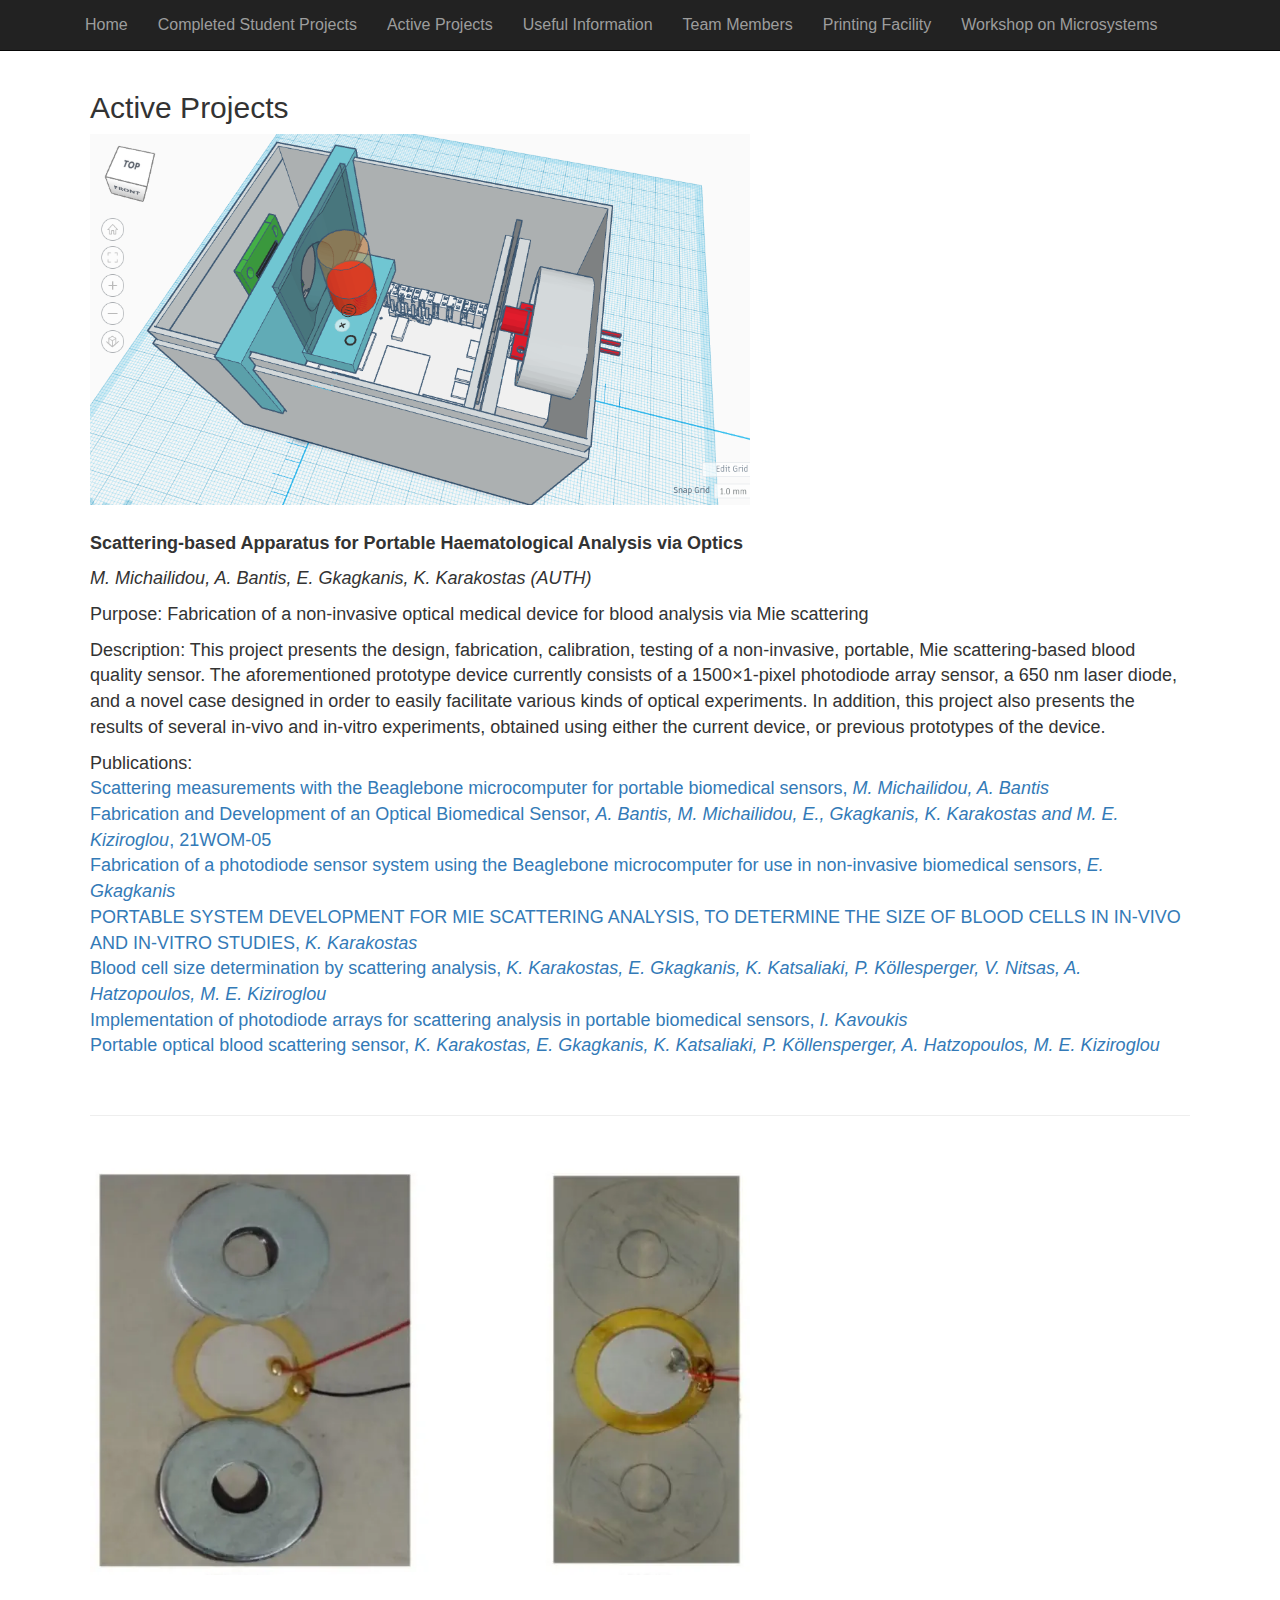
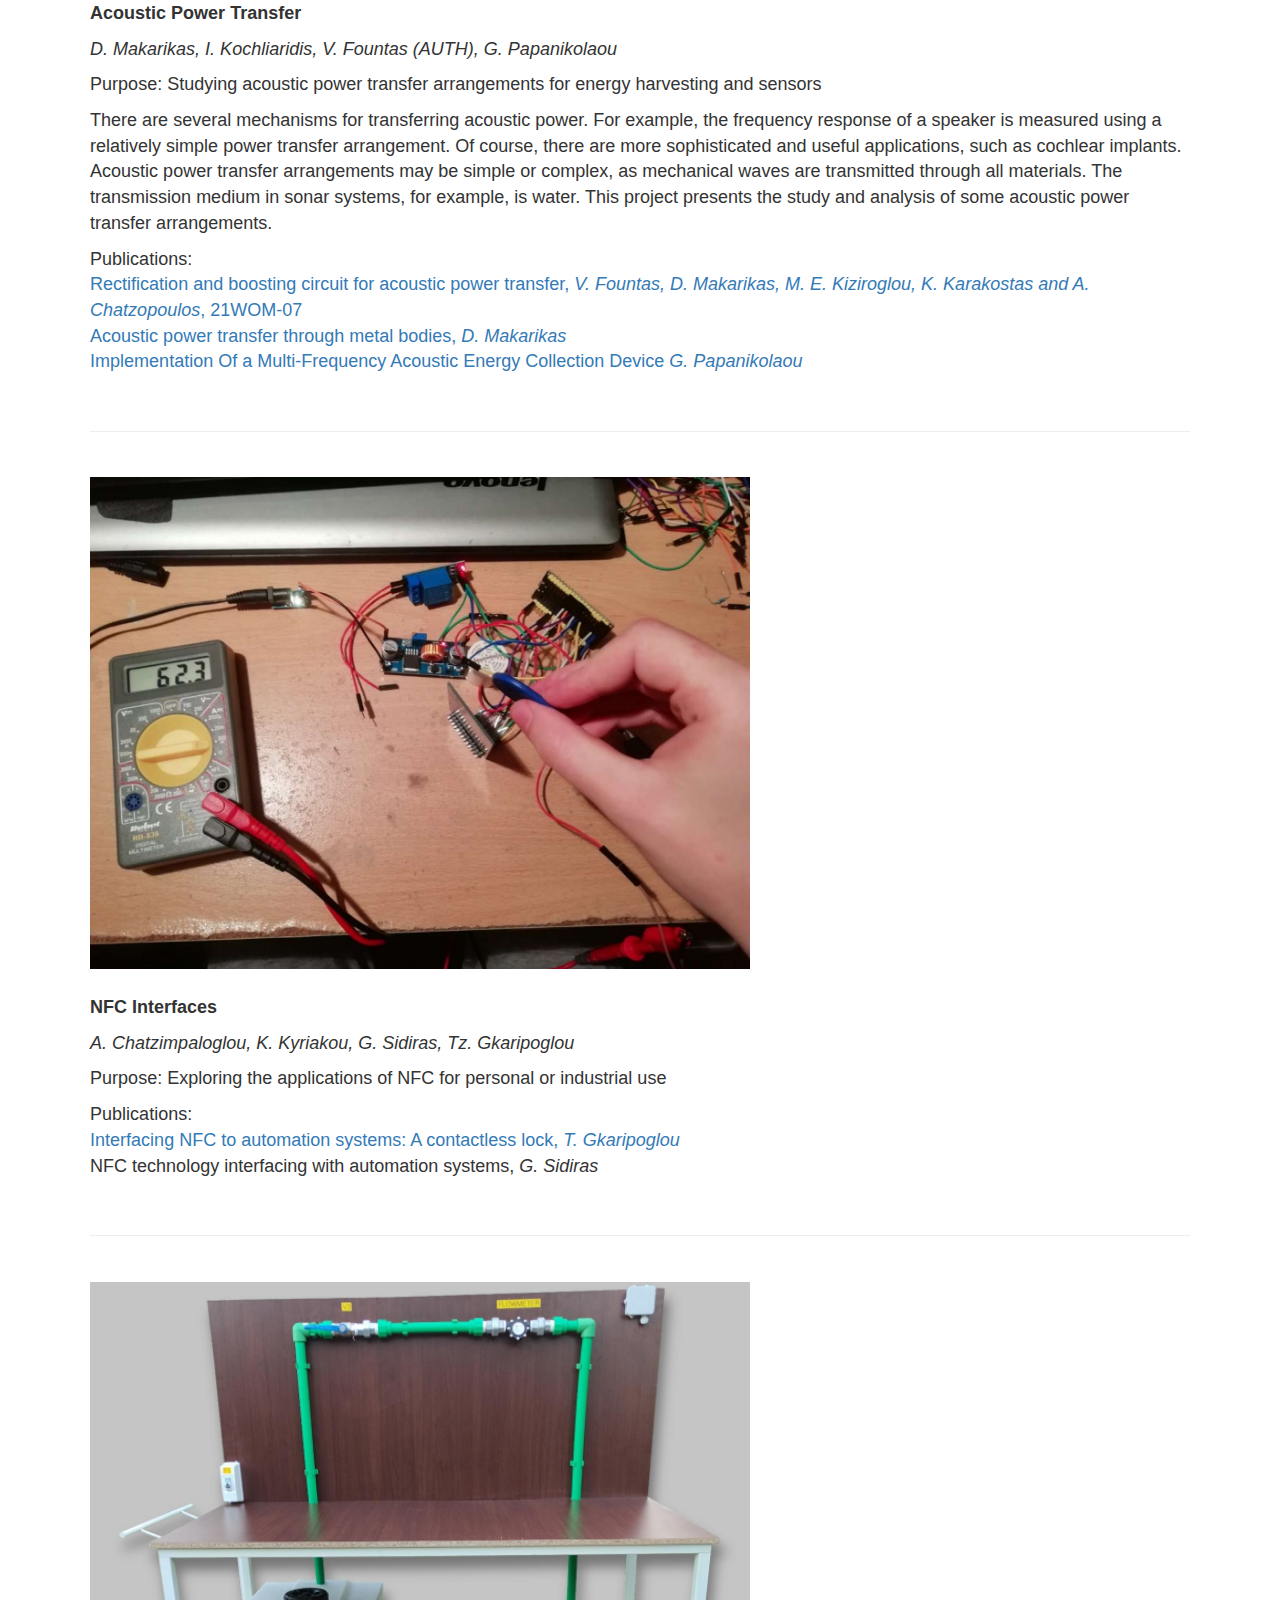
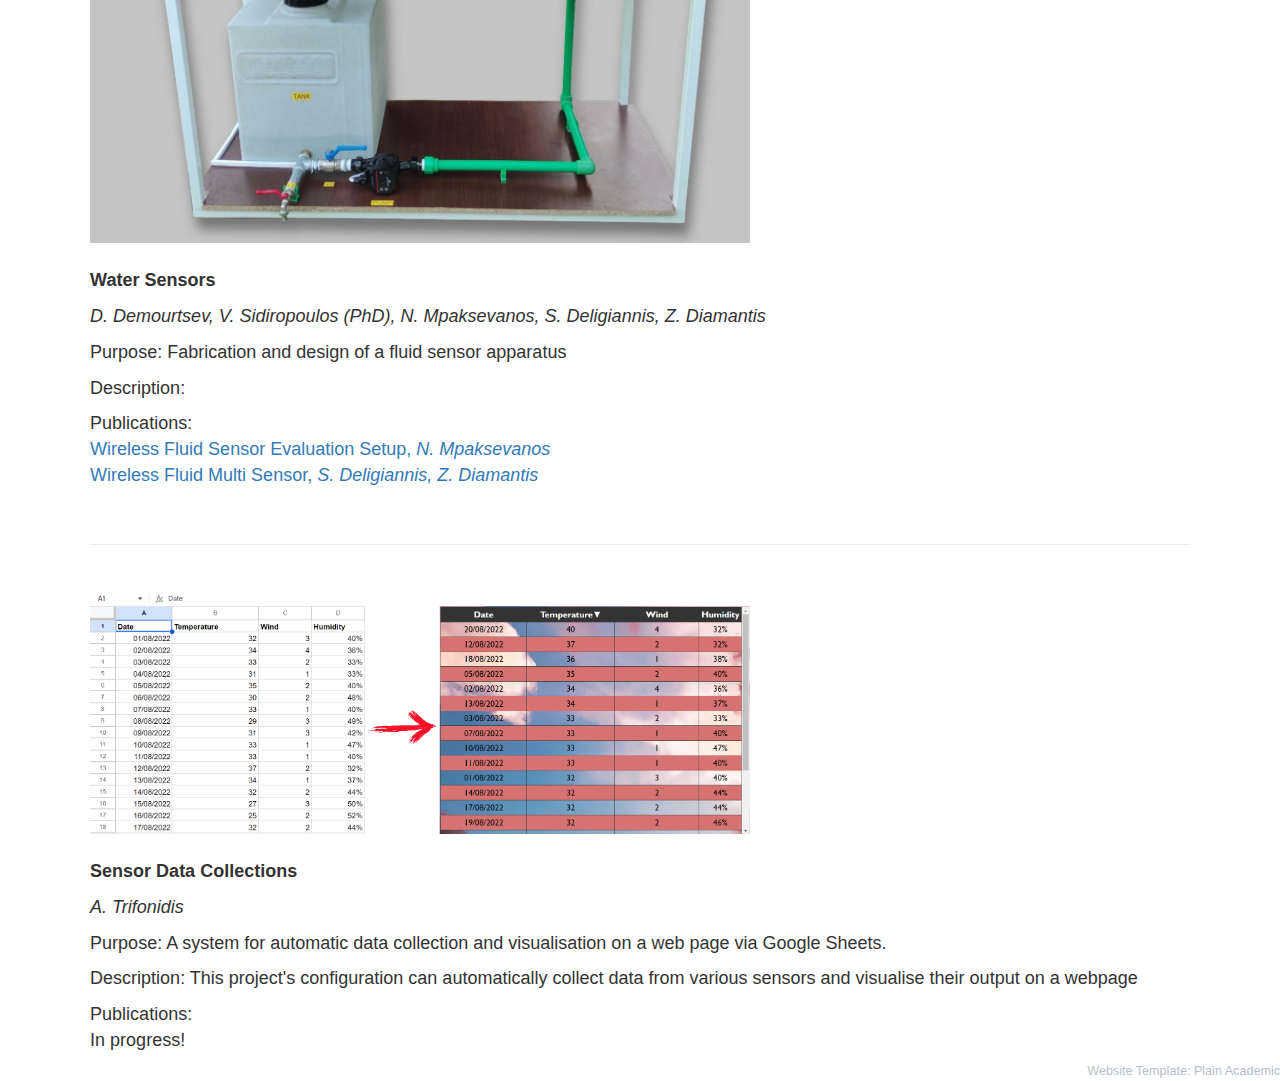
==== commit 47d4075e: "Minor improvements" ====
--- a/curprojects.html
+++ b/curprojects.html
@@ -89,10 +89,10 @@
                   <br>
                   <hr>
                   <br>
-                  <img class="img-responsive" src="images/nfc.png" style="width: 60%; height: 60%;" alt="todo"><br>
+                  <img class="img-responsive" src="images/nfc.png" style="width: 60%; height: 60%;" alt="Testing of an NFC circuit"><br>
                   <p><b> NFC Interfaces</b></p>
                   <p><i>A. Chatzimpaloglou, K. Kyriakou, G. Sidiras, Tz. Gkaripoglou</i></p>
-                  <p>Todo</p>
+                  <p>Purpose: Exploring the applications of NFC for personal or industrial use</p>
                   <p>Publications:
                     <br>
                     <a href="repo/2022Gkaripoglou.pdf" target="_blank">Interfacing NFC to automation systems: A contactless lock, <i>T. Gkaripoglou</i></a>
@@ -102,10 +102,11 @@
                   <br>
                   <hr>
                   <br>
-                  <img class="img-responsive" src="images/flow.png" style="width: 60%; height: 60%;" alt="todo"><br>
+                  <img class="img-responsive" src="images/flow.png" style="width: 60%; height: 60%;" alt="Design of a fluid sensor apparatus"><br>
                   <p><b> Water Sensors</b></p>
                   <p><i>D. Demourtsev, V. Sidiropoulos (PhD), N. Mpaksevanos, S. Deligiannis, Z. Diamantis</i></p>
-                  <p>Todo</p>
+                  <p>Purpose: Fabrication and design of a fluid sensor apparatus</p>
+                  <p>Description:</p>
                   <p>Publications:
                     <br>
                     <a href="repo/2021Mpaksevanos.pdf" target="_blank">Wireless Fluid Sensor Evaluation Setup, <i>N. Mpaksevanos</i></a>
@@ -115,7 +116,7 @@
                   <br>
                   <hr>
                   <br>
-                  <img class="img-responsive" src="images/sample.png" style="width: 60%; height: 60%;" alt="todo"><br>
+                  <img class="img-responsive" src="images/sample.png" style="width: 60%; height: 60%;" alt="Data visualisation"><br>
                   <p><b>Sensor Data Collections</b></p>
                   <p><i>A. Trifonidis</i></p>
                   <p>Purpose: A system for automatic data collection and visualisation on a web page via Google Sheets.</p>
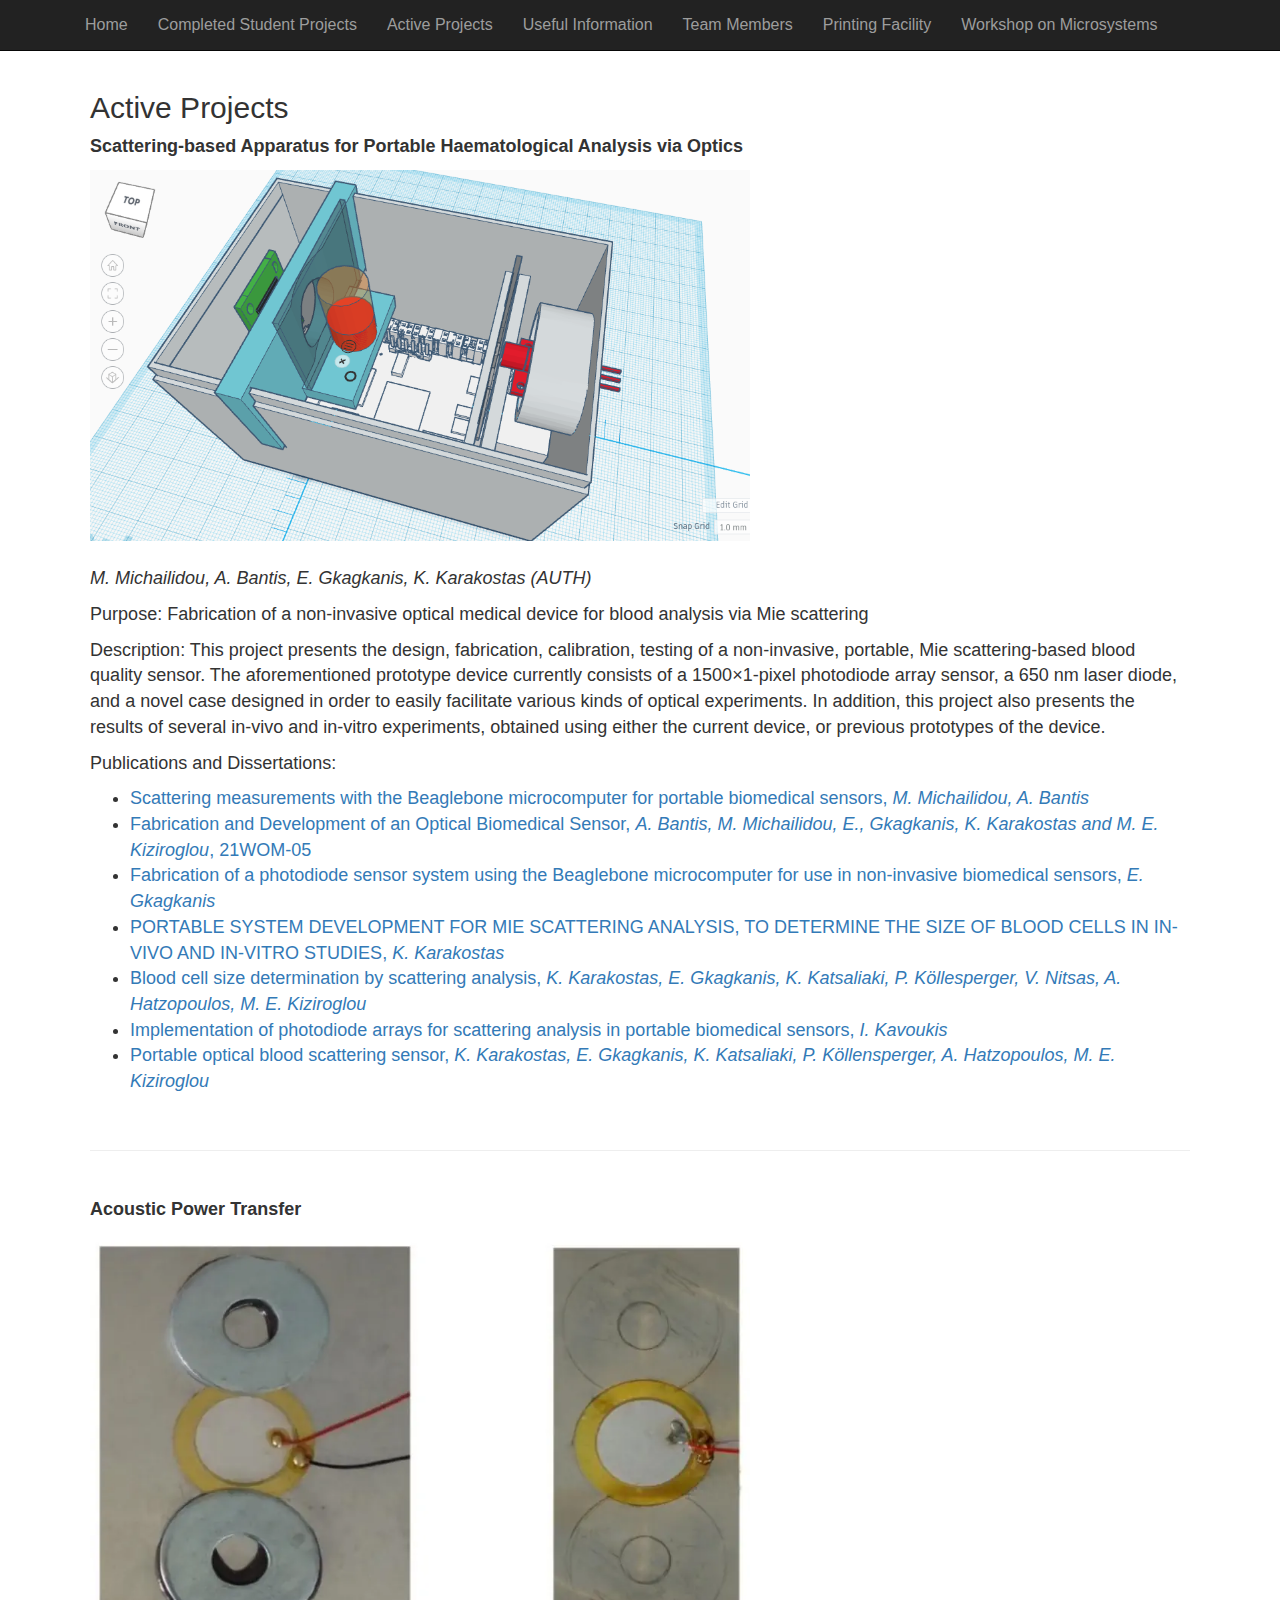
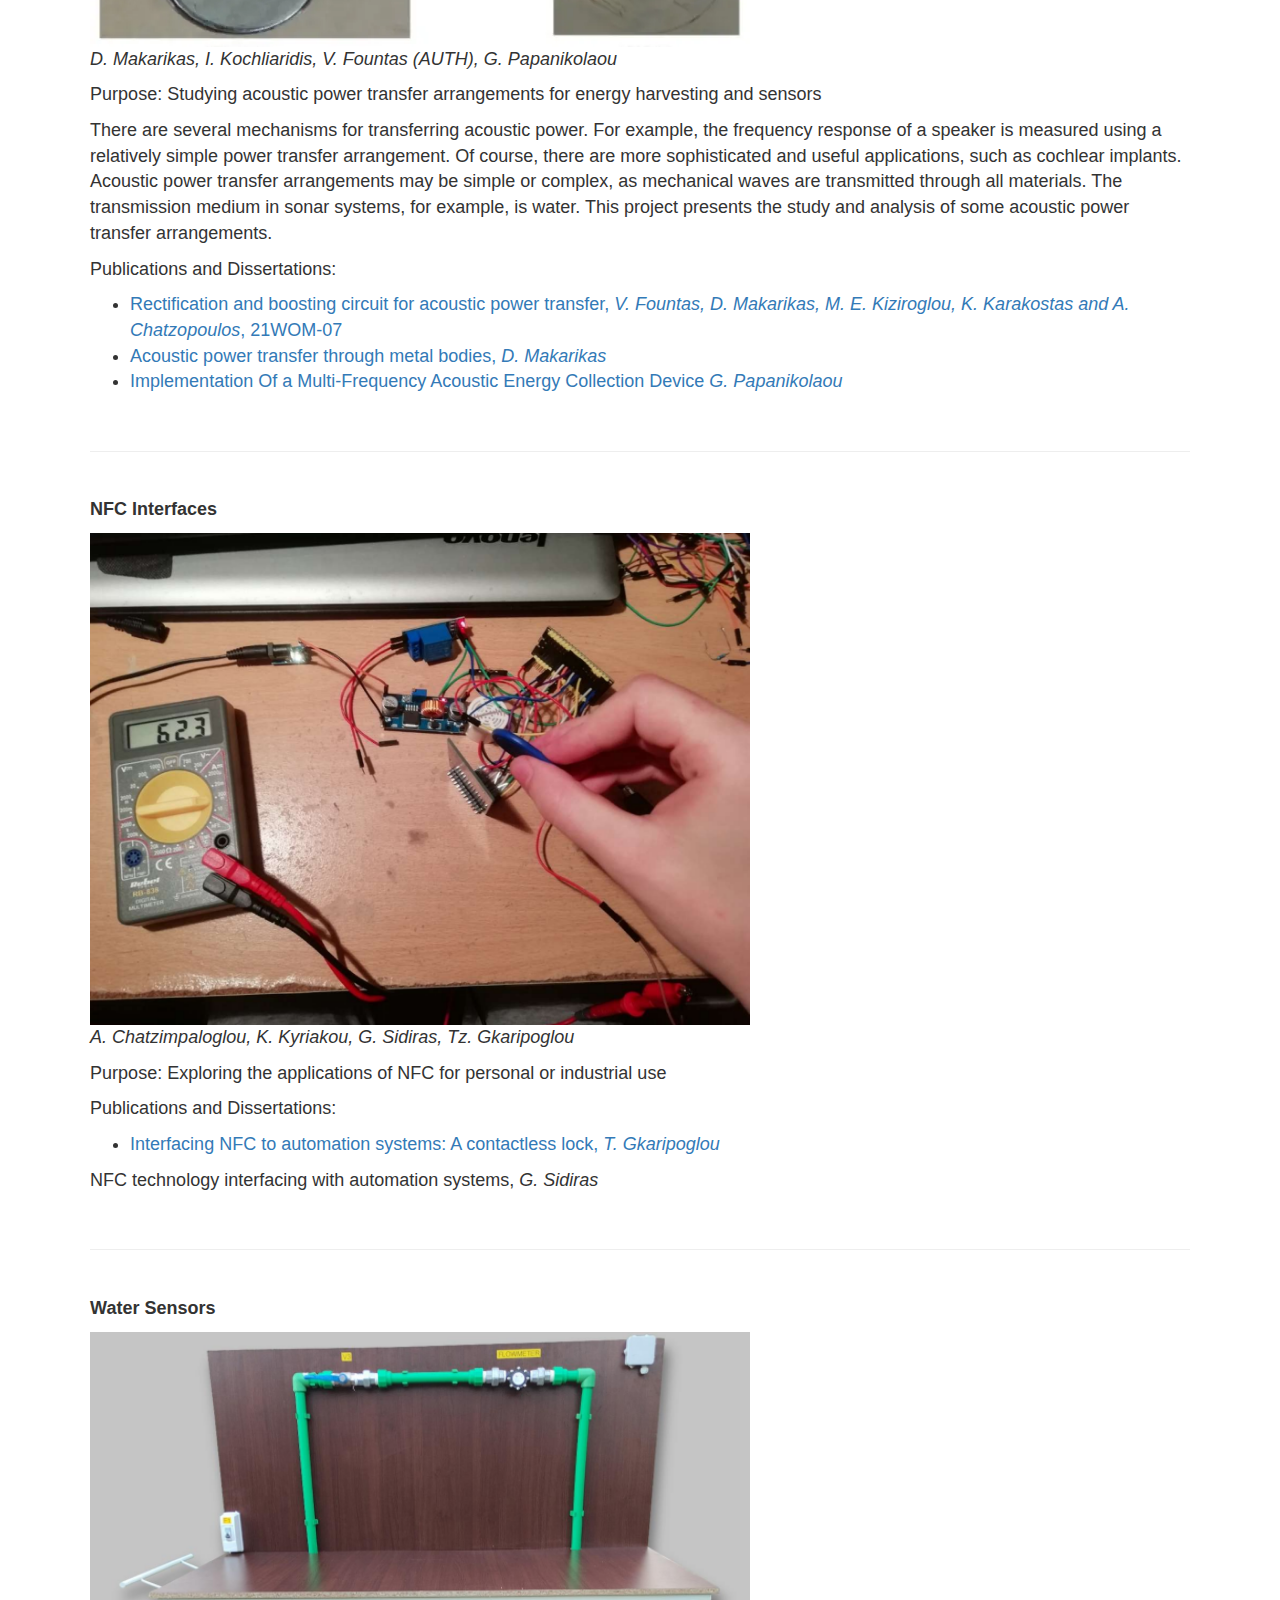
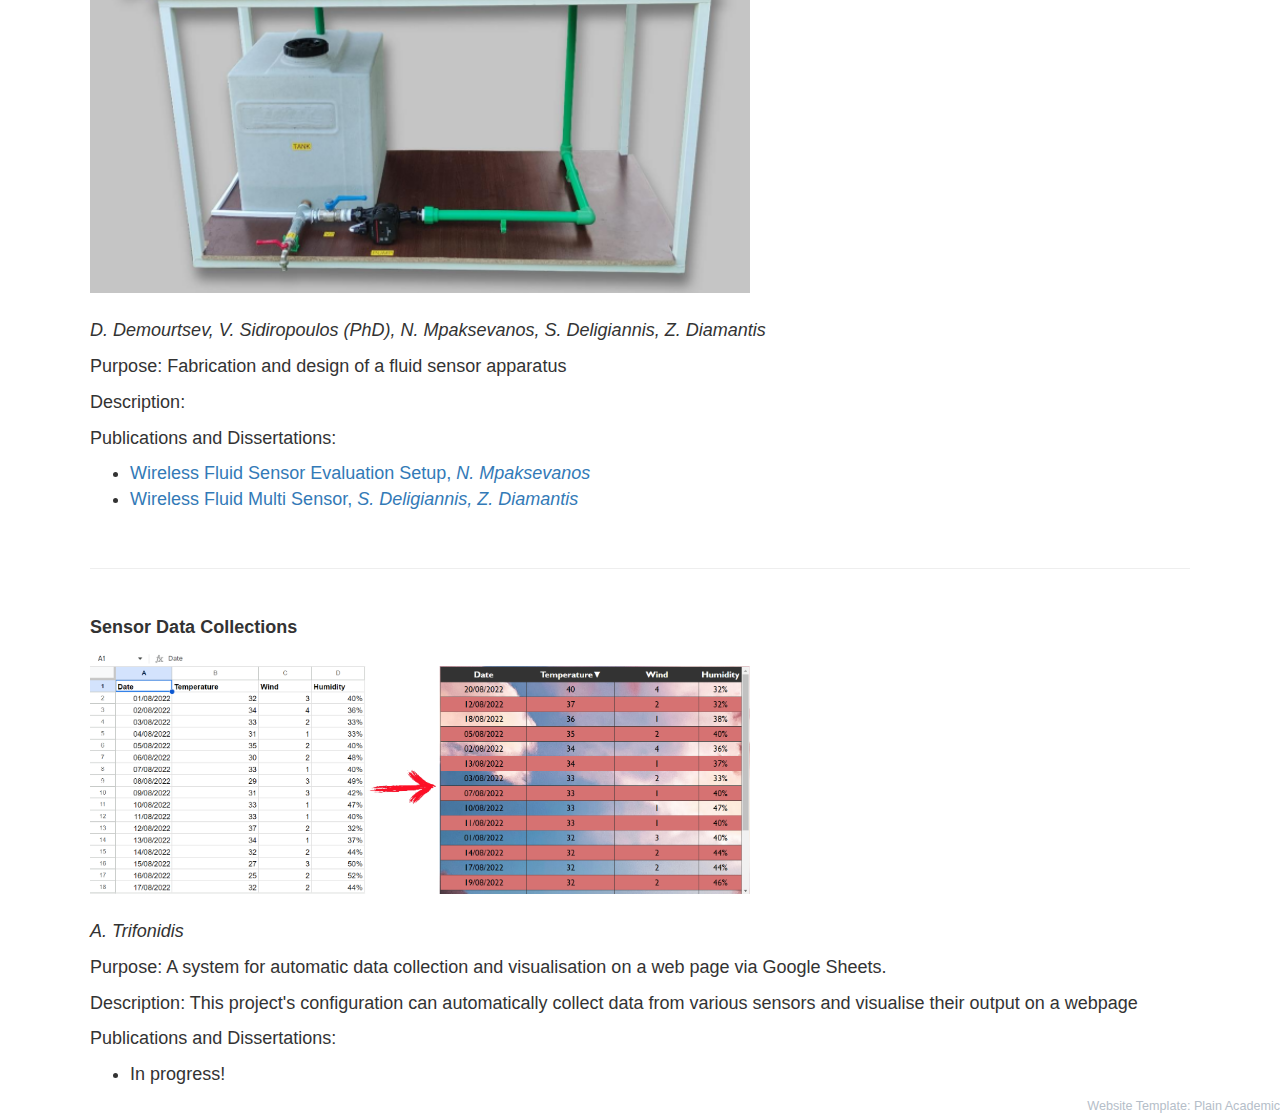
==== commit 717daf2b: "Minor visual improvements" ====
--- a/curprojects.html
+++ b/curprojects.html
@@ -48,82 +48,102 @@
           <div class="row">
                 <div class="active-project" style="font-size: 18px;">   
                   <h2>Active Projects</h2>
+                  <p><b>Scattering-based Apparatus for Portable Haematological Analysis via Optics</b></p>
                   <img class="img-responsive" src="images/sappho1.webp" style="width: 60%; height: 60%;" alt="A 3D CAD of the Sappho-PDA device"><br>
-                  <p><b>Scattering-based Apparatus for Portable Haematological Analysis via Optics</b></p>
                   <p><i>M. Michailidou, A. Bantis, E. Gkagkanis, K. Karakostas (AUTH)</i></p>
                   <p>Purpose: Fabrication of a non-invasive optical medical device for blood analysis via Mie scattering</p>
                   <p>Description: This project presents the design, fabrication, calibration, testing of a non-invasive, portable, Mie scattering-based blood quality sensor. The aforementioned prototype device currently consists of a 1500×1-pixel photodiode array sensor, a 650 nm laser diode, and a novel case designed in order to easily facilitate various kinds of optical experiments. In addition, this project also presents the results of several in-vivo and in-vitro experiments, obtained using either the current device, or previous prototypes of the device.</p>
-                  <p>Publications:
-                    <br>
-                    <a href="repo/2022MichailidouBantis.pdf" target="_blank">Scattering measurements with the Beaglebone microcomputer for portable biomedical sensors, <i>M. Michailidou, A. Bantis</i></a>
-                    <br>
-                    <a href="http://www.microengineering.teithe.gr/WoMGREECE2021/2021_WOM_Proceedings.pdf" target="_blank">Fabrication and Development of an Optical Biomedical Sensor, <i>A. Bantis, M. Michailidou, E., Gkagkanis, K. Karakostas and M. E. Kiziroglou</i>, 21WOM-05</a>
-                    <br>
-                    <a href="repo/2019Gkagkanis.pdf" target="_blank">Fabrication of a photodiode sensor system using the Beaglebone microcomputer for use in non-invasive biomedical sensors, <i>E. Gkagkanis</i></a>
-                    <br>
-                    <a href="http://ikee.lib.auth.gr/record/305140?ln=el" target="_blank">PORTABLE SYSTEM DEVELOPMENT FOR MIE SCATTERING ANALYSIS, TO DETERMINE THE SIZE OF BLOOD CELLS IN IN-VIVO AND IN-VITRO STUDIES, <i>K. Karakostas</i></a>
-                    <br>
-                    <a href="https://ieeexplore.ieee.org/abstract/document/8956254" target="_blank">Blood cell size determination by scattering analysis, <i>K. Karakostas, E. Gkagkanis, K. Katsaliaki, P. Köllesperger, V. Nitsas, A. Hatzopoulos, M. E. Kiziroglou</i></a>
-                    <br>
-                    <a href="repo/2020Kavoukis.pdf" target="_blank">Implementation of photodiode arrays for scattering analysis in portable biomedical sensors, <i>I. Kavoukis</i></a>
-                    <br>
-                    <a href="https://spiral.imperial.ac.uk/bitstream/10044/1/80633/2/MEE_POBSS_AuthorVersion.pdf" target="_blank">Portable optical blood scattering sensor, <i>K. Karakostas, E. Gkagkanis, K. Katsaliaki, P. Köllensperger, A. Hatzopoulos, M. E. Kiziroglou</i></a>
-                    <br>
+                  <p>Publications and Dissertations:
+                  <ul>
+                    <li><a href="repo/2022MichailidouBantis.pdf" target="_blank">Scattering measurements with the Beaglebone microcomputer
+                        for portable biomedical sensors, <i>M. Michailidou, A. Bantis</i></a></li>
+                  
+                    <li><a href="http://www.microengineering.teithe.gr/WoMGREECE2021/2021_WOM_Proceedings.pdf" target="_blank">Fabrication
+                        and Development of an Optical Biomedical Sensor, <i>A. Bantis, M. Michailidou, E., Gkagkanis, K. Karakostas and M.
+                          E. Kiziroglou</i>, 21WOM-05</a></li>
+                  
+                    <li><a href="repo/2019Gkagkanis.pdf" target="_blank">Fabrication of a photodiode sensor system using the Beaglebone
+                        microcomputer for use in non-invasive biomedical sensors, <i>E. Gkagkanis</i></a></li>
+                  
+                    <li><a href="http://ikee.lib.auth.gr/record/305140?ln=el" target="_blank">PORTABLE SYSTEM DEVELOPMENT FOR MIE
+                        SCATTERING ANALYSIS, TO DETERMINE THE SIZE OF BLOOD CELLS IN IN-VIVO AND IN-VITRO STUDIES, <i>K.
+                          Karakostas</i></a></li>
+                  
+                    <li><a href="https://ieeexplore.ieee.org/abstract/document/8956254" target="_blank">Blood cell size determination by
+                        scattering analysis, <i>K. Karakostas, E. Gkagkanis, K. Katsaliaki, P. Köllesperger, V. Nitsas, A. Hatzopoulos, M.
+                          E. Kiziroglou</i></a></li>
+                  
+                    <li><a href="repo/2020Kavoukis.pdf" target="_blank">Implementation of photodiode arrays for scattering analysis in
+                        portable biomedical sensors, <i>I. Kavoukis</i></a></li>
+                  
+                    <li><a href="https://spiral.imperial.ac.uk/bitstream/10044/1/80633/2/MEE_POBSS_AuthorVersion.pdf"
+                        target="_blank">Portable optical blood scattering sensor, <i>K. Karakostas, E. Gkagkanis, K. Katsaliaki, P.
+                          Köllensperger, A. Hatzopoulos, M. E. Kiziroglou</i></a></li>
+                  </ul>
                   </p>
                   <br>
                   <hr>
                   <br>
-                  <img class="img-responsive" src="images/piezo.webp" style="width: 60%; height: 60%;" alt="Fabrication and design of a piezoelectric acoustic sensor"><br>
                   <p><b>Acoustic Power Transfer</b></p>
+                  <img class="img-responsive" src="images/piezo.webp" style="width: 60%; height: 60%;" alt="Fabrication and design of a piezoelectric acoustic sensor">
                   <p><i>D. Makarikas, I. Kochliaridis, V. Fountas (AUTH), G. Papanikolaou</i></p>
                   <p>Purpose: Studying acoustic power transfer arrangements for energy harvesting and sensors</p>
                   <p>There are several mechanisms for transferring acoustic power. For example, the frequency response of a speaker is measured using a relatively simple power transfer arrangement. Of course, there are more sophisticated and useful applications, such as cochlear implants. Acoustic power transfer arrangements may be simple or complex, as mechanical waves are transmitted through all materials. The transmission medium in sonar systems, for example, is water. This project presents the study and analysis of some acoustic power transfer arrangements.</p>
-                  <p>Publications:
-                    <br>
-                    <a href="http://www.microengineering.teithe.gr/WoMGREECE2021/2021_WOM_Proceedings.pdf" target="_blank"> Rectification and boosting circuit for acoustic power transfer, <i>V. Fountas, D. Makarikas, M. E. Kiziroglou, K. Karakostas and A. Chatzopoulos</i>, 21WOM-07</a>
-                    <br>
-                    <a href="repo/2021Makarikas.pdf" target="_blank">Acoustic power transfer through metal bodies, <i>D. Makarikas</i></a>
-                    <br>
-                    <a href="repo/2021Papanikolaou.pdf" target="_blank">Implementation Of a Multi-Frequency Acoustic Energy Collection Device <i>G. Papanikolaou</i></a>
+                  <p>Publications and Dissertations:
+                    <ul>
+                      <li><a href="http://www.microengineering.teithe.gr/WoMGREECE2021/2021_WOM_Proceedings.pdf" target="_blank">
+                          Rectification and boosting circuit for acoustic power transfer, <i>V. Fountas, D. Makarikas, M. E. Kiziroglou, K.
+                            Karakostas and A. Chatzopoulos</i>, 21WOM-07</a></li>
+                    
+                      <li><a href="repo/2021Makarikas.pdf" target="_blank">Acoustic power transfer through metal bodies, <i>D.
+                            Makarikas</i></a></li>
+                    
+                      <li><a href="repo/2021Papanikolaou.pdf" target="_blank">Implementation Of a Multi-Frequency Acoustic Energy Collection
+                          Device <i>G. Papanikolaou</i></a></li>
+                    </ul>
                   </p>
                   <br>
                   <hr>
                   <br>
-                  <img class="img-responsive" src="images/nfc.png" style="width: 60%; height: 60%;" alt="Testing of an NFC circuit"><br>
                   <p><b> NFC Interfaces</b></p>
+                  <img class="img-responsive" src="images/nfc.png" style="width: 60%; height: 60%;" alt="Testing of an NFC circuit">
                   <p><i>A. Chatzimpaloglou, K. Kyriakou, G. Sidiras, Tz. Gkaripoglou</i></p>
                   <p>Purpose: Exploring the applications of NFC for personal or industrial use</p>
-                  <p>Publications:
-                    <br>
-                    <a href="repo/2022Gkaripoglou.pdf" target="_blank">Interfacing NFC to automation systems: A contactless lock, <i>T. Gkaripoglou</i></a>
-                    <br>
+                  <p>Publications and Dissertations:
+                  <ul>
+                    <li><a href="repo/2022Gkaripoglou.pdf" target="_blank">Interfacing NFC to automation systems: A contactless lock, <i>T. Gkaripoglou</i></a></li>
+                  </ul>
                     NFC technology interfacing with automation systems, <i>G. Sidiras</i>
                   </p>
                   <br>
                   <hr>
                   <br>
+                  <p><b> Water Sensors</b></p>
                   <img class="img-responsive" src="images/flow.png" style="width: 60%; height: 60%;" alt="Design of a fluid sensor apparatus"><br>
-                  <p><b> Water Sensors</b></p>
                   <p><i>D. Demourtsev, V. Sidiropoulos (PhD), N. Mpaksevanos, S. Deligiannis, Z. Diamantis</i></p>
                   <p>Purpose: Fabrication and design of a fluid sensor apparatus</p>
                   <p>Description:</p>
-                  <p>Publications:
-                    <br>
-                    <a href="repo/2021Mpaksevanos.pdf" target="_blank">Wireless Fluid Sensor Evaluation Setup, <i>N. Mpaksevanos</i></a>
-                    <br>
-                    <a href="repo/2021DeligiannisDiamantis.pdf" target="_blank">Wireless Fluid Multi Sensor, <i>S. Deligiannis, Z. Diamantis</i></a>
+                  <p>Publications and Dissertations:
+                    <ul>
+                   <li><a href="repo/2021Mpaksevanos.pdf" target="_blank">Wireless Fluid Sensor Evaluation Setup, <i>N. Mpaksevanos</i></a></li>
+                    
+                   <li><a href="repo/2021DeligiannisDiamantis.pdf" target="_blank">Wireless Fluid Multi Sensor, <i>S. Deligiannis, Z. Diamantis</i></a></li>
+                  </ul>
                   </p>
                   <br>
                   <hr>
                   <br>
+                  <p><b>Sensor Data Collections</b></p>
+
                   <img class="img-responsive" src="images/sample.png" style="width: 60%; height: 60%;" alt="Data visualisation"><br>
-                  <p><b>Sensor Data Collections</b></p>
                   <p><i>A. Trifonidis</i></p>
                   <p>Purpose: A system for automatic data collection and visualisation on a web page via Google Sheets.</p>
                   <p>Description: This project's configuration can automatically collect data from various sensors and visualise their output on a webpage</p>
-                  <p>Publications:
+                  <p>Publications and Dissertations:
                     <br>
-                    In progress!
+                    <ul>
+                    <li>In progress!</li>
+                    </ul>
                   </p>
                 </div> 
               <!-- Other people may like it too! -->
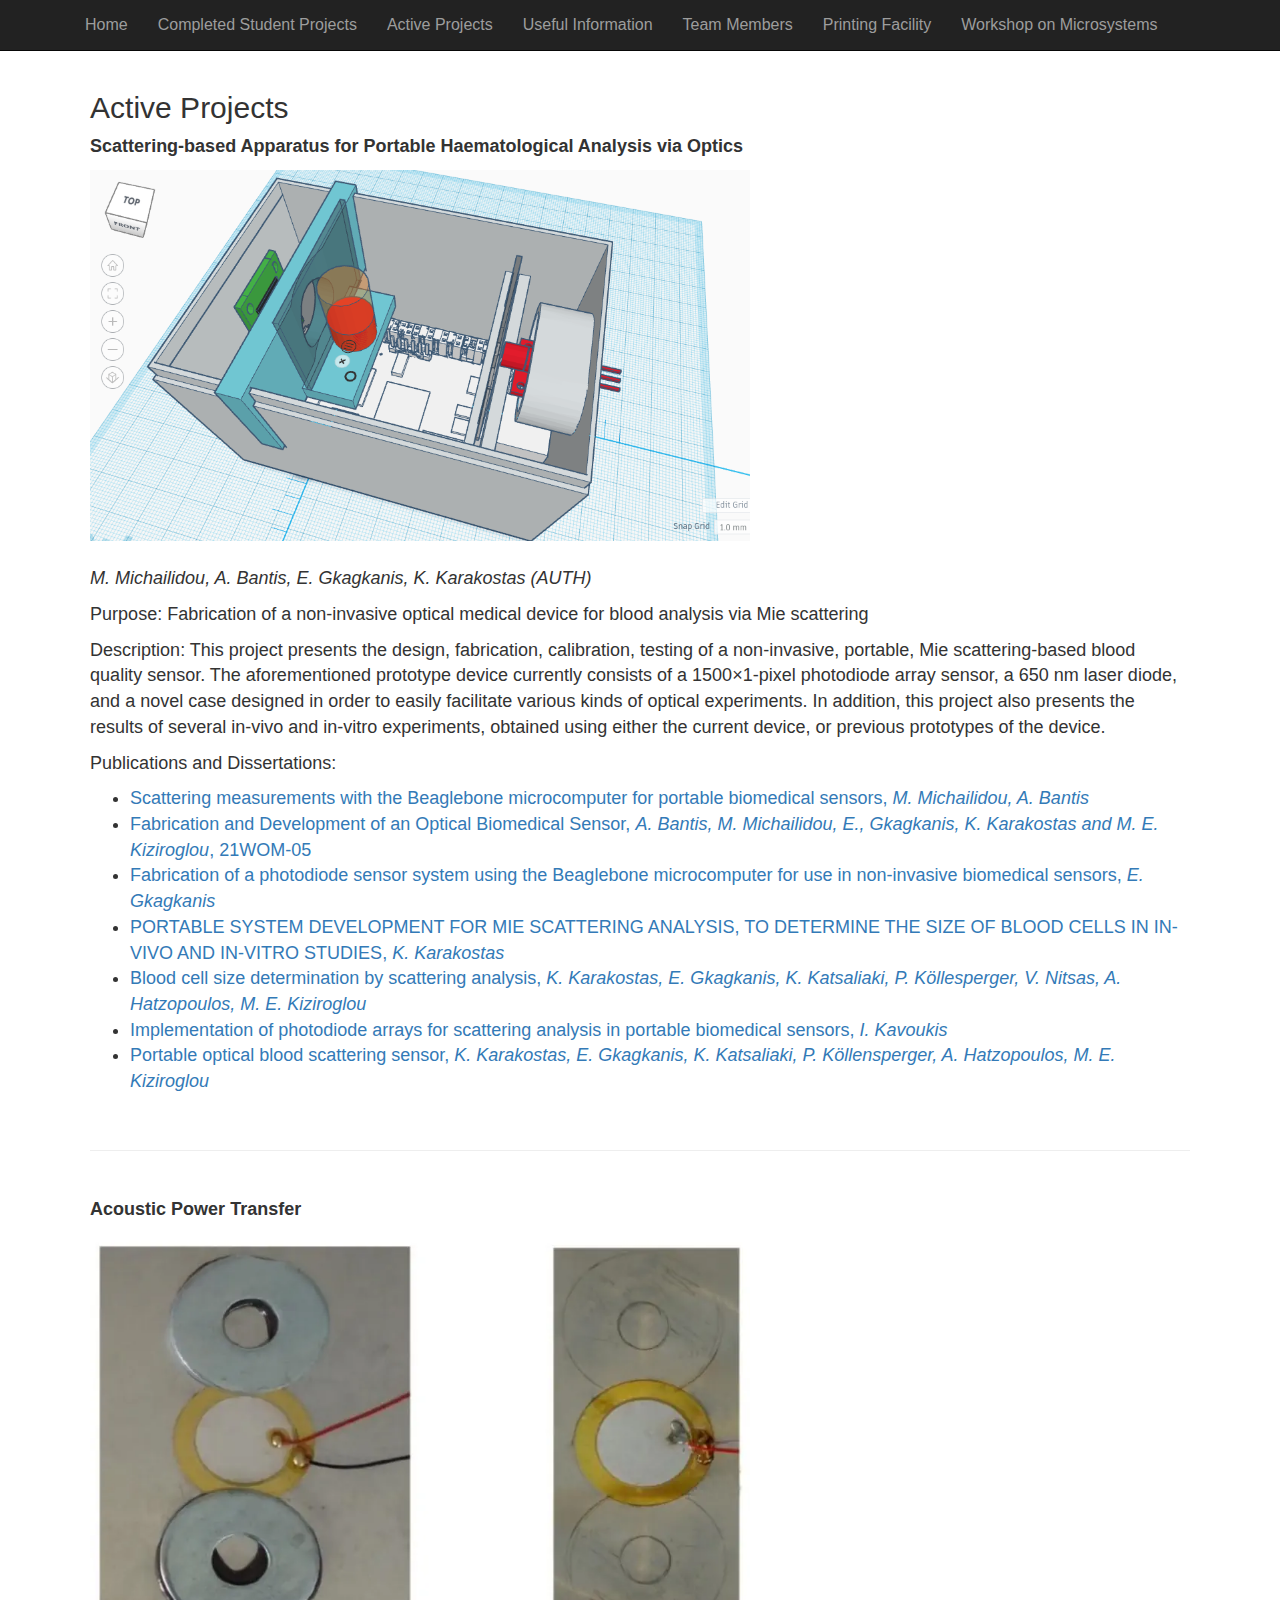
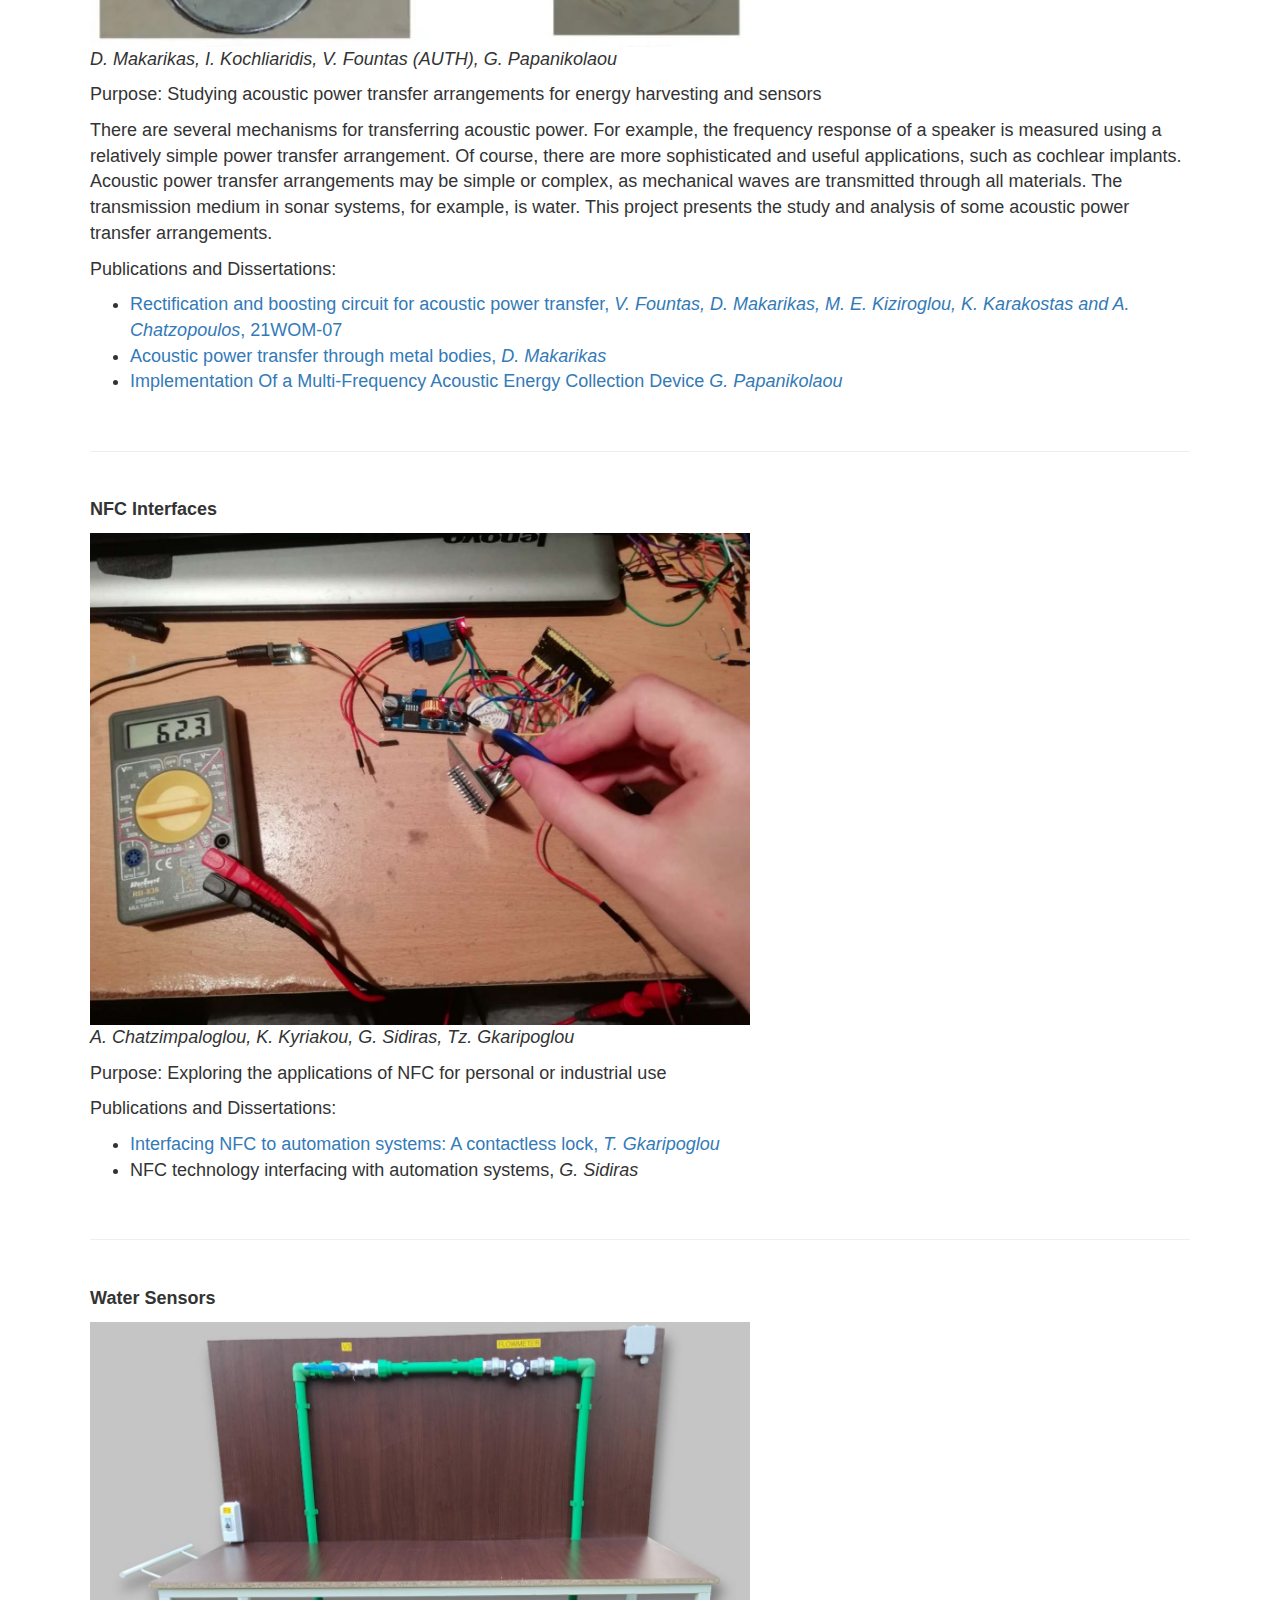
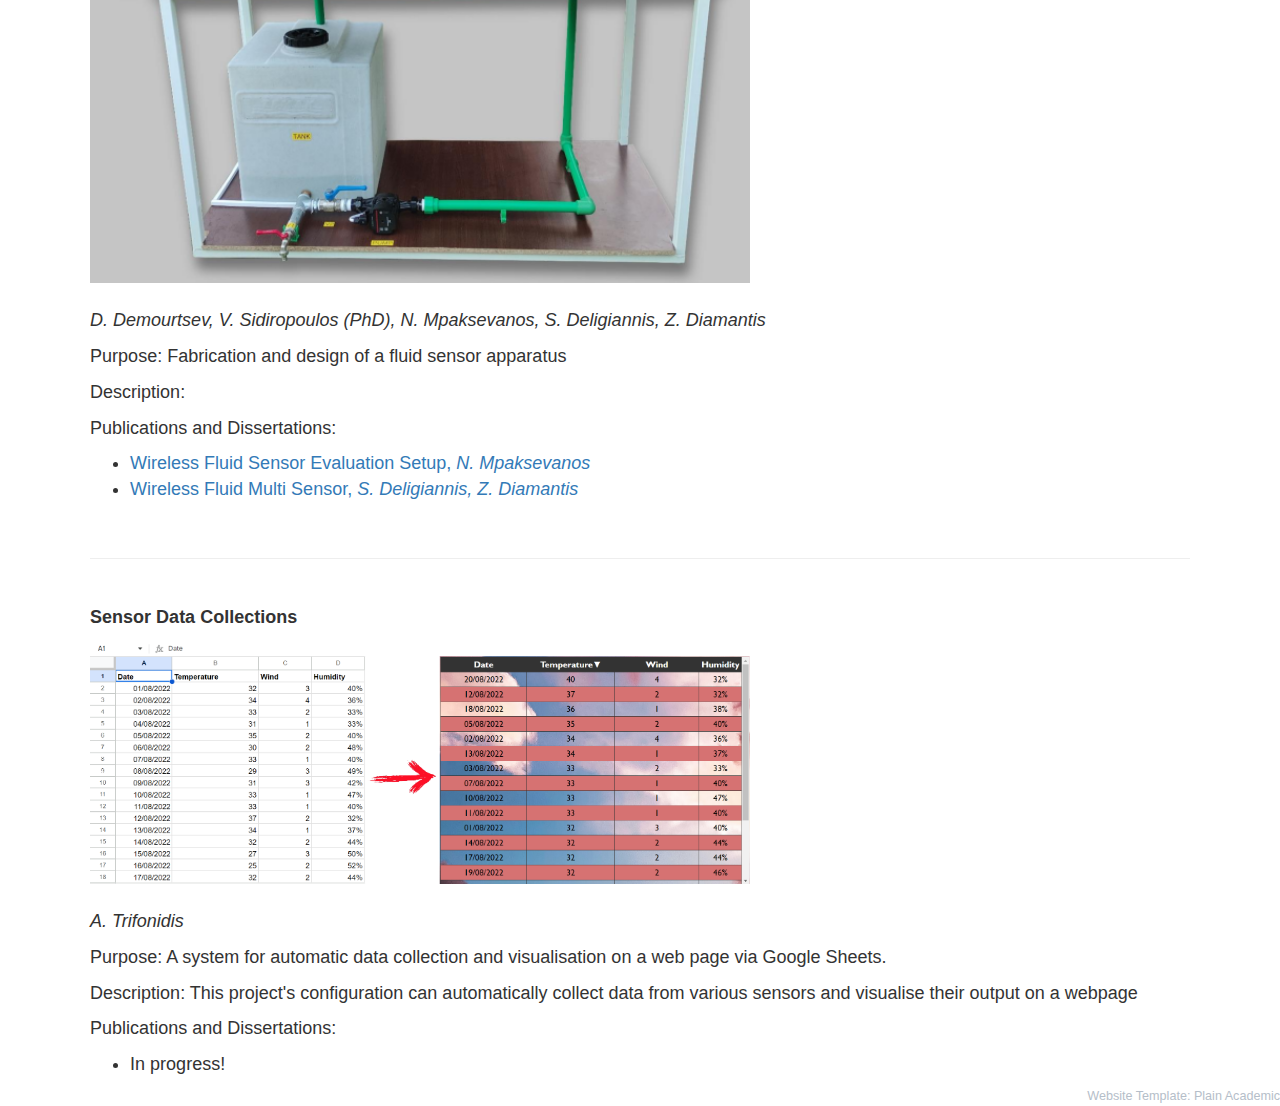
==== commit b091dafc: "Fix a bullet point in curprojects.html" ====
--- a/curprojects.html
+++ b/curprojects.html
@@ -112,8 +112,8 @@
                   <p>Publications and Dissertations:
                   <ul>
                     <li><a href="repo/2022Gkaripoglou.pdf" target="_blank">Interfacing NFC to automation systems: A contactless lock, <i>T. Gkaripoglou</i></a></li>
+                    <li>NFC technology interfacing with automation systems, <i>G. Sidiras</i></li>
                   </ul>
-                    NFC technology interfacing with automation systems, <i>G. Sidiras</i>
                   </p>
                   <br>
                   <hr>
@@ -154,4 +154,4 @@
           <a style="color:#b5bec9;font-size:0.9em; float:right;" href="https://github.com/mavroudisv/plain-academic">Website Template: Plain Academic</a> 
       </body>
       
-      </html>+      </html>
